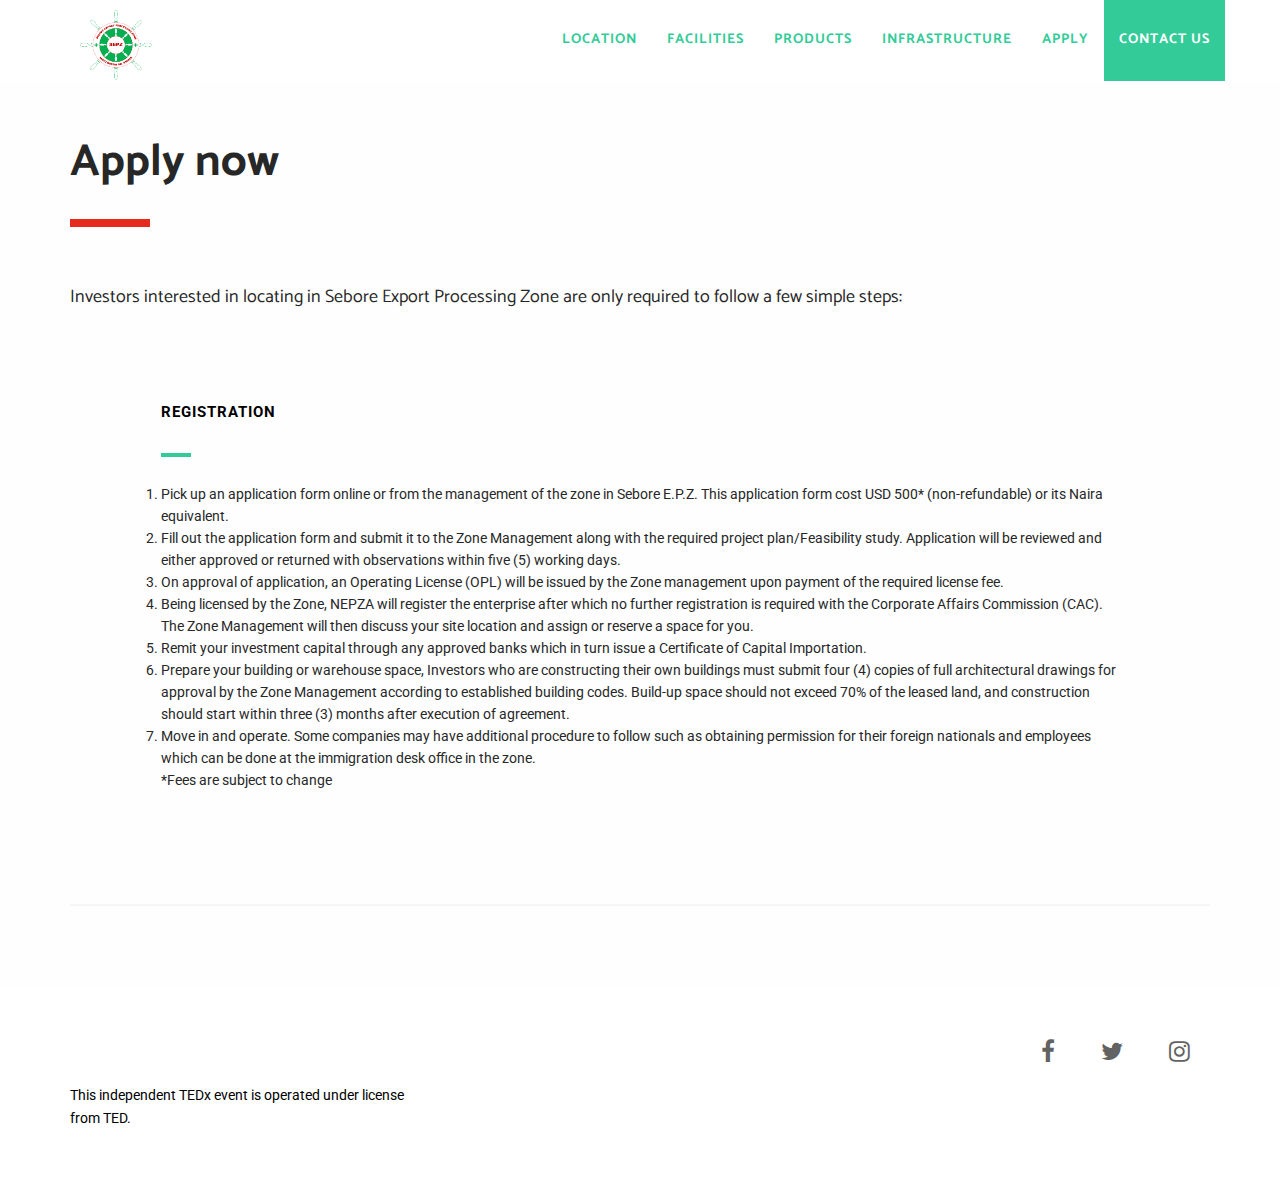
==== apply.html @ bcf49b21 "update" ====
<!--
Sebore website by Abba Barde
-->

<!DOCTYPE html>
<!--[if lt IE 7]>      <html class="no-js lt-ie9 lt-ie8 lt-ie7" lang="en"> <![endif]-->
<!--[if IE 7]>         <html class="no-js lt-ie9 lt-ie8" lang="en"> <![endif]-->
<!--[if IE 8]>         <html class="no-js lt-ie9" lang="en"> <![endif]-->
<!--[if gt IE 8]><!-->
<html class="no-js" lang="en">
<!--<![endif]-->

<head>
  <meta charset="utf-8">
  <meta name="viewport" content="width=device-width, initial-scale=1.0, maximum-scale=1">
  <meta http-equiv="X-UA-Compatible" content="IE=edge">

  <!-- Title, icon, description and keywords -->
  <title>Apply</title>
  <link rel="shortcut icon" href="res/images/Sebore Logo.ico">
  <meta name="description" content="Sebore Farms Export Processing Zone.">
  <meta name="keywords" content="Farm, Sebore, Mayo Belwa, Nigeria, EPZ, Customs, Export">

  <!-- Social media tags -->
  <!-- Open Graph -->
  <meta property="og:title" content="SeboreFarms">
  <meta property="og:description" content="Sebore Farms Export Processing Zone.">
  <meta property="og:image" content="https://sebore-epz.com.com/res/images/logos/light-social.jpg">
  <meta property="og:url" content="https://sebore-epz.com">
  <!-- Twitter -->
  <meta name="twitter:card" content="summary_large_image">
  <meta name="twitter:site" content="@Sebore_farms">
  <!-- Google+ -->
  <meta itemprop="name" content="SeboreFarms">
  <meta itemprop="description" content="Sebore Farms Export Processing Zone.">
  <meta itemprop="image" content="https://sebore-epz.com/res/images/logos/light-social.jpg">

  <!-- Browser themes -->
  <meta name="theme-color" content="#000">

  <!-- Bootstrap -->
  <link rel="stylesheet" href="res/css/bootstrap.min.css">

  <!-- Font Icons -->
  <link rel="stylesheet" href="res/css/font-awesome.min.css">

  <!-- Plugins -->
  <link rel="stylesheet" href="res/css/flickity.min.css">
  <link rel="stylesheet" href="res/css/magnific-popup.css">

  <!-- Main styles -->
  <link rel="stylesheet" href="res/css/main.css">
  <link rel="stylesheet" href="res/css/style.css">
  <link rel="stylesheet" href="res/css/aboutsection.css">

  <!-- Color skin -->
  <link rel="stylesheet" href="res/css/color_red.css">

  <!-- Modernizr JS for IE8 support of HTML5 elements and media queries -->
  <!--[if lt IE 8]>
  <script src="res/js/modernizr.min.js"></script>
  <![endif]-->
</head>

<body id="page-top">
  <!-- Navigation Start -->
  <nav id="navigation" class="navbar navbar-fixed-top bg-white">
    <div class="container">
      <div class="row">
        <div class="navbar-header col-lg-3">
          <button type="button" class="navbar-toggle collapsed" data-toggle="collapse" data-target="#navbar">
            <span class="sr-only">Toggle navigation</span>
            <span class="icon-bar"></span>
            <span class="icon-bar"></span>
            <span class="icon-bar"></span>
          </button>

          <a class="navbar-brand font-family-alt letter-spacing-1 text-extra-large text-uppercase page-scroll" href="#home-bg-slideshow">
            <img class="logo-navbar-dark" src="res/images/Sebore Logo.png" alt="SeboreFarms" href="#home-bg-slideshow"/>
            <img class="logo-navbar-white" src="res/images/Sebore Logo.png" alt="SeboreFarms" href="#home-bg-slideshow"/>
          </a>
        </div>
        <!-- //.navbar-header -->

        <div id="navbar" class="navbar-collapse collapse col-lg-9 pull-right bg-white">
          <ul class="nav navbar-nav font-family-alt letter-spacing-1 text-uppercase font-weight-700">

            <li><a href="#venue" class="page-scroll line-height-unset text-green">Location</a></li>
            <li><a href="facilities.html" class="page-scroll line-height-unset text-green">Facilities</a></li>
            <li><a href="products.html" class="page-scroll line-height-unset text-green">Products</a></li>
            <li><a href="infrastructure.html" class="page-scroll line-height-unset text-green">Infrastructure</a></li>
            <li><a href="apply.html" class="page-scroll text-green">Apply</a></li>
            <li class="bg-green">
              <a href="contact.html" class="line-height-unset width-100">
                Contact Us
              </a>
            </li>
          </ul>
        </div>
        <!-- //.navbar-collapse -->
      </div>
      <!-- //.row -->
    </div>
    <!-- //.container -->
  </nav>
  <!-- //Navigation End -->


  <!-- Section - Registration start -->
  <section id="registration" class="bg-white-2">
    <div class="container">
      <div class="row no-padding-rl">
        <div class="col-md-12">
          <h2 class="font-family-alt font-weight-700 sm-title-large title-extra-large-2 text-gray-dark-2">
            Apply now
          </h2>
          <span class="bg-base-color xs-margin-6 xs-no-margin-rl margin-3 no-margin-rl separator-line-extra-thick-long"></span>
        </div>
        <!-- //.col-md-12 -->
      </div>
      <!-- //.row -->

      <div class="row margin-2 no-margin-rl no-margin-bottom">
        <p class="font-family-alt sm-text-large text-extra-large text-gray-dark-2">
          Investors interested in locating in Sebore Export Processing Zone are only required to follow a few simple steps:

        </p>

        <div class="row">
          <div class="col-sm-12">
            <div class="display-table height-100 no-padding-rl padding-7 width-100">
              <div class="display-table-cell no-padding-tb padding-8 vertical-align-middle">
                <span class="display-block font-weight-700 letter-spacing-1 text-large text-uppercase">
                  Registration
                </span>
                <span class="bg-green display-inline-block margin-3 no-margin-bottom no-margin-rl separator-line-thick"></span>
                <span class="display-block margin-2 no-margin-bottom no-margin-rl text-medium text-gray-dark-2">
                  <ol>
                    <li>Pick up an application form online or from the management of the zone in Sebore E.P.Z. This application form cost USD 500* (non-refundable) or its Naira equivalent.</li>
                    <li>Fill out the application form and submit it to the Zone Management along with the required project plan/Feasibility study. Application will be reviewed and either approved or returned with observations within five (5) working days.</li>
                    <li>On approval of application, an Operating License (OPL) will be issued by the Zone management upon payment of the required license fee.</li>
                    <li>Being licensed by the Zone, NEPZA will register the enterprise after which no further registration is required with the Corporate Affairs Commission (CAC). The Zone Management will then discuss your site location and assign or reserve a space for you.</li>
                    <li>Remit your investment capital through any approved banks which in turn issue a Certificate of Capital Importation.</li>
                    <li>Prepare your building or warehouse space, Investors who are constructing their own buildings must submit four (4) copies of full architectural drawings for approval by the Zone Management according to established building codes. Build-up space should not exceed 70% of the leased land, and construction should start within three (3) months after execution of agreement.</li>
                    <li>Move in and operate. Some companies may have additional procedure to follow such as obtaining permission for their foreign nationals and employees which can be done at the immigration desk office in the zone.</li>
                    *Fees are subject to change
                  </ol>
                </span>
                <br>


              </div>
              <!-- //.display-table-cell -->
            </div>
            <!-- //.display-table -->
          </div>


          <!-- //Features Box Style v3 End -->
        </div>
      </div>

      <span class="bg-gray-light-2 separator-line-full"></span>


    </div>
    <!-- //.container -->
  </section>
  <!-- //Section - Registration end -->







  <!-- Footer Start -->
  <footer class="footer bg-white">
    <div class="container">
      <div class="row">
        <div class="col-sm-4">
          <div class="footer-logo xs-text-center">
            <img src="../res/images/logos/murtala.png" alt="">
          </div>
          <!-- //.footer-logo -->
          <p class="disclaimer xs-text-center">
            This independent TEDx event is operated under license from TED.
          </p>
          <!-- //.disclaimer -->
        </div>
        <!-- //.col-sm-4 -->

        <div class="col-sm-8">
          <div class="footer-social text-right">
            <ul class="list-inline list-unstyled no-margin xs-text-center xs-title-small title-medium">
              <li><a href="https://facebook.com/TedxMurtalaSquare"><i class="fa fa-facebook"></i></a></li>
              <li><a href="https://twitter.com/TedxMsquare"><i class="fa fa-twitter"></i></a></li>
              <li><a href="https://instagram.com/tedxmurtalasquare"><i class="fa fa-instagram"></i></a></li>
            </ul>
          </div>
          <!-- //.footer-social -->
        </div>
        <!-- //.col-sm-8 -->
      </div>
      <!-- //.row -->
    </div>
    <!-- //.container -->
  </footer>
  <!-- //Footer End -->


  <!-- Scroll to top -->
  <a href="#page-top" class="page-scroll scroll-to-top"><i class="fa fa-angle-up"></i></a>


  <!-- jQuery -->
  <script src="../res/js/jquery.min.js"></script>

  <!-- Bootstrap -->
  <script src="../res/js/bootstrap.min.js"></script>

  <!-- Plugins -->
  <script src="../res/js/pace.min.js"></script>
  <script src="../res/js/debouncer.min.js"></script>
  <script src="../res/js/jquery.easing.min.js"></script>
  <script src="../res/js/jquery.inview.min.js"></script>
  <script src="../res/js/jquery.matchHeight.js"></script>
  <script src="../res/js/isotope.pkgd.min.js"></script>
  <script src="../res/js/imagesloaded.pkgd.min.js"></script>
  <script src="../res/js/flickity.pkgd.min.js"></script>
  <script src="../res/js/jquery.magnific-popup.min.js"></script>
  <script src="../res/js/jquery.validate.min.js"></script>

  <!-- BG Parallax JS -->
  <script src="../res/js/TweenMax.min.js"></script>
  <script src="../res/js/ScrollMagic.min.js"></script>
  <script src="../res/js/animation.gsap.min.js"></script>

  <!-- Theme -->
  <script src="../res/js/main.js"></script>

  <!-- Countdown -->
  <script src="../res/js/jquery.countdown.min.js"></script>
  <script src="../res/js/countdown.js"></script>

</body>

</html>
---- res/css/main.css ----
@import url(https://fonts.googleapis.com/css?family=Roboto:300,400,700);
@import url(https://fonts.googleapis.com/css?family=Catamaran:400,700,900);

body,
html,
ul {
  margin: 0;
  padding: 0
}
ol {
  padding-left: 0
}

.features-box p,
img {
  -webkit-backface-visibility: hidden
}

body,
html {
  height: 100%
}

body {
  color: #000;
  font-family: Roboto, sans-serif;
  font-size: 14px;
  -webkit-font-smoothing: antialiased;
  line-height: 23px;
  overflow-x: hidden
}

p {
  font-size: 16px
}

a,
a:active {
  color: #626262;
  text-decoration: none
}

a:focus,
a:hover {
  color: #272727;
  text-decoration: none
}

a:focus {
  outline: 0!important
}

img {
  height: auto;
  max-width: 100%;
  padding:10px;
}

video {
  background-size: cover;
  display: table-cell;
  vertical-align: middle;
  width: 100%
}

dl,
ol,
ul {
  list-style-position: outside
}

ul {
  list-style: none
}

iframe {
  border: 0
}

input,
select,
textarea {
  letter-spacing: 1px;
  margin: 0 0 20px;
  max-width: 100%;
  padding: 8px 15px;
  resize: none;
  width: 100%;
  border: 2px solid rgba(0, 0, 0, .13)!important;
  font-size: 13px
}

input[type=button],
input[type=text],
input[type=email],
input[type=search],
input[type=password],
input[type=submit],
select,
textarea {
  -webkit-appearance: none;
  -moz-appearance: none;
  appearance: none;
  border-radius: 0;
  -webkit-transition: border .2s ease-in-out;
  -moz-transition: border .2s ease-in-out;
  -o-transition: border .2s ease-in-out;
  transition: border .2s ease-in-out;
  padding: 12px 24px
}

input:focus,
textarea:focus {
  border: 1px solid #989898;
  outline: 0
}

input[type=submit] {
  width: auto
}

select {
  color: #272727;
  outline: 0
}

select::-ms-expand {
  display: none
}

.select-wrapper {
  background: url(../images/icons/select-arrow.png) 97% 50% no-repeat #fff;
  box-shadow: none;
  margin-bottom: 20px;
  overflow: hidden;
  width: 100%
}

.select-wrapper select {
  background-color: transparent;
  background-image: none;
  cursor: pointer;
  margin-bottom: 0
}

form .error {
  border-color: #c00!important
}

form label.error {
  display: none!important
}

::selection {
  background: #dfdfdf;
  color: #000
}

::-moz-selection {
  background: #dfdfdf;
  color: #000
}

::-webkit-input-placeholder {
  color: #666!important;
  font-size: 13px;
  text-overflow: ellipsis
}

:-moz-placeholder {
  color: #666!important;
  font-size: 13px;
  opacity: 1;
  text-overflow: ellipsis
}

:-ms-input-placeholder {
  color: #666!important;
  font-size: 13px;
  opacity: 1;
  text-overflow: ellipsis
}

::-webkit-scrollbar {
  width: 12px
}

::-webkit-scrollbar-track {
  -webkit-box-shadow: inset 0 0 6px rgba(0, 0, 0, .3);
  -moz-box-shadow: inset 0 0 6px rgba(0, 0, 0, .3);
  box-shadow: inset 0 0 6px rgba(0, 0, 0, .3)
}

::-webkit-scrollbar-thumb {
  background: rgba(210, 210, 210, .8);
  -webkit-box-shadow: inset 0 0 6px rgba(0, 0, 0, .5);
  -moz-box-shadow: inset 0 0 6px rgba(0, 0, 0, .5);
  box-shadow: inset 0 0 6px rgba(0, 0, 0, .5)
}

::-webkit-scrollbar-thumb:window-inactive {
  background: rgba(210, 210, 210, .4)
}

h1,
h2,
h3,
h4,
h5,
h6 {
  margin: 0;
  padding: 0
}

.text-extra-small {
  font-size: 10px!important;
  line-height: 15px!important
}

.text-small {
  font-size: 11px!important;
  line-height: 20px!important
}

.text-medium {
  font-size: 14px!important;
  line-height: 22px!important
}

.text-large {
  font-size: 15px!important;
  line-height: 24px!important
}

.text-extra-large {
  font-size: 18px!important;
  line-height: 26px!important
}

.title-small {
  font-size: 20px!important;
  line-height: 30px!important
}

.title-medium {
  font-size: 24px!important;
  line-height: 32px!important
}

.title-large {
  font-size: 28px!important;
  line-height: 34px!important
}

.title-extra-large {
  font-size: 35px!important;
  line-height: 38px!important
}

.title-extra-large-2 {
  font-size: 45px!important;
  line-height: 45px!important
}

.title-extra-large-3 {
  font-size: 50px!important;
  line-height: 50px!important
}

.title-extra-large-4 {
  font-size: 70px!important;
  line-height: 70px!important
}

.title-extra-large-5 {
  font-size: 80px!important;
  line-height: 80px!important
}

.title-big {
  font-size: 100px!important;
  line-height: 100px!important
}

.title-big-2 {
  font-size: 125px!important;
  line-height: 125px!important
}

.title-big-3 {
  font-size: 150px!important;
  line-height: 150px!important
}

.font-family-base {
  font-family: Roboto, sans-serif!important
}

.btn,
.font-family-alt {
  font-family: Catamaran, sans-serif!important
}

.font-weight-100 {
  font-weight: 100!important
}

.font-weight-300 {
  font-weight: 300!important
}

.font-weight-400 {
  font-weight: 400!important
}

.font-weight-600 {
  font-weight: 600!important
}

.font-weight-700 {
  font-weight: 700!important
}

.font-weight-900 {
  font-weight: 900!important
}

.letter-spacing-1 {
  letter-spacing: 1px!important
}

.letter-spacing-2 {
  letter-spacing: 2px!important
}

.letter-spacing-3 {
  letter-spacing: 3px!important
}

.letter-spacing-4 {
  letter-spacing: 4px!important
}

.letter-spacing-5 {
  letter-spacing: 5px!important
}

.letter-spacing-6 {
  letter-spacing: 6px!important
}

.letter-spacing-7 {
  letter-spacing: 7px!important
}

.letter-spacing-8 {
  letter-spacing: 8px!important
}

.letter-spacing-9 {
  letter-spacing: 9px!important
}

.letter-spacing-10 {
  letter-spacing: 10px!important
}

.no-letter-spacing {
  letter-spacing: 0!important
}

.line-height-none {
  line-height: 0!important
}

.line-height-unset {
  line-height: unset!important
}

.text-decoration-line-through {
  text-decoration: line-through!important
}

.text-decoration-underline {
  text-decoration: underline!important
}

.text-transform-none {
  text-transform: none!important
}

.text-transform-unset {
  text-transform: unset!important
}

.word-wrap {
  word-wrap: break-word
}

.bg-cover,
.bg-fix,
.bg-parallax {
  background-repeat: no-repeat!important;
  overflow: hidden;
  background-position: center center!important;
  position: relative;
  background-size: cover!important
}

.bg-fix {
  -webkit-animation-duration: 0s;
  -webkit-animation-fill-mode: none;
  background-attachment: fixed!important
}

.bg-parallax {
  height: 150%;
  top: -75%
}

.bg-position-top {
  background-position: right top!important
}

.bg-position-right {
  background-position: right center!important
}

.bg-position-left {
  background-position: left center!important
}

.bg-hover-transparent:hover {
  background-color: transparent!important
}

.bg-overlay-black-1,
.bg-overlay-black-2,
.bg-overlay-black-3,
.bg-overlay-black-4,
.bg-overlay-black-5,
.bg-overlay-black-6,
.bg-overlay-black-7,
.bg-overlay-black-8,
.bg-overlay-black-9,
.bg-overlay-gray-1,
.bg-overlay-gray-2,
.bg-overlay-gray-3,
.bg-overlay-gray-4,
.bg-overlay-gray-5,
.bg-overlay-gray-6,
.bg-overlay-gray-7,
.bg-overlay-gray-8,
.bg-overlay-gray-9 {
  position: relative
}

.bg-overlay-black-1:before,
.bg-overlay-black-2:before,
.bg-overlay-black-3:before,
.bg-overlay-black-4:before,
.bg-overlay-black-5:before,
.bg-overlay-black-6:before,
.bg-overlay-black-7:before,
.bg-overlay-black-8:before,
.bg-overlay-black-9:before,
.bg-overlay-gray-1:before,
.bg-overlay-gray-2:before,
.bg-overlay-gray-3:before,
.bg-overlay-gray-4:before,
.bg-overlay-gray-5:before,
.bg-overlay-gray-6:before,
.bg-overlay-gray-7:before,
.bg-overlay-gray-8:before,
.bg-overlay-gray-9:before {
  content: '';
  display: block;
  height: 100%;
  left: 0;
  position: absolute;
  top: 0;
  width: 100%
}

.bg-overlay-black-1:before {
  background: rgba(0, 0, 0, .1)!important
}

.bg-overlay-black-2:before {
  background: rgba(0, 0, 0, .2)!important
}

.bg-overlay-black-3:before {
  background: rgba(0, 0, 0, .3)!important
}

.bg-overlay-black-4:before {
  background: rgba(0, 0, 0, .4)!important
}

.bg-overlay-black-5:before {
  background: rgba(0, 0, 0, .5)!important
}

.bg-overlay-black-6:before {
  background: rgba(0, 0, 0, .6)!important
}

.bg-overlay-black-7:before {
  background: rgba(0, 0, 0, .7)!important
}

.bg-overlay-black-8:before {
  background: rgba(0, 0, 0, .8)!important
}

.bg-overlay-black-9:before {
  background: rgba(0, 0, 0, .9)!important
}

.bg-overlay-gray-1:before {
  background: rgba(37, 37, 37, .1)!important
}

.bg-overlay-gray-2:before {
  background: rgba(37, 37, 37, .2)!important
}

.bg-overlay-gray-3:before {
  background: rgba(37, 37, 37, .3)!important
}

.bg-overlay-gray-4:before {
  background: rgba(37, 37, 37, .4)!important
}

.bg-overlay-gray-5:before {
  background: rgba(37, 37, 37, .5)!important
}

.bg-overlay-gray-6:before {
  background: rgba(37, 37, 37, .6)!important
}

.bg-overlay-gray-7:before {
  background: rgba(37, 37, 37, .7)!important
}

.bg-overlay-gray-8:before {
  background: rgba(37, 37, 37, .8)!important
}

.bg-overlay-gray-9:before {
  background: rgba(37, 37, 37, .9)!important
}

.border {
  border: 1px solid rgba(0, 0, 0, .1)!important
}

.border-top {
  border-top: 1px solid rgba(0, 0, 0, .1)
}

.border-right {
  border-right: 1px solid rgba(0, 0, 0, .1)
}

.border-bottom {
  border-bottom: 1px solid rgba(0, 0, 0, .1)
}

.border-left {
  border-left: 1px solid rgba(0, 0, 0, .1)
}

.border-thick {
  border-width: 2px!important
}

.border-medium-thick {
  border-width: 3px!important
}

.border-extra-thick {
  border-width: 4px!important
}

.no-border-tb,
.no-border-top {
  border-top: none!important
}

.no-border-bottom,
.no-border-tb {
  border-bottom: none!important
}

.no-border-right,
.no-border-rl {
  border-right: none!important
}

.no-border-left,
.no-border-rl {
  border-left: none!important
}

.border-circle {
  border-radius: 50%!important
}

.border-round {
  border-radius: 3px!important
}

.no-border {
  border: none!important
}

.no-border-radius {
  border-radius: 0!important
}

.button {
  margin-top: 0;
  margin-bottom: 0
}

.btn {
  border: 2px solid transparent;
  border-radius: 0;
  display: inline-block;
  font-size: 12px;
  font-weight: 600;
  letter-spacing: 1px;
  margin-right: 15px;
  padding: 8px 20px 9px;
  text-transform: uppercase;
  width: auto;
  -webkit-transition: all .2s ease-in-out;
  -moz-transition: all .2s ease-in-out;
  -o-transition: all .2s ease-in-out;
  transition: all .2s ease-in-out
}

.btn:hover {
  background-color: transparent
}

.btn:focus {
  border-width: 2px!important
}

.btn i {
  margin-right: 5px
}

.btn-round {
  border-radius: 4px!important
}

.btn.btn-extra-small {
  font-size: 9px;
  padding: 4px 12px 3px
}

.btn.btn-small {
  font-size: 11px;
  padding: 5px 14px
}

.btn.btn-medium {
  font-size: 14px;
  padding: 10px 22px
}

.btn.btn-large {
  font-size: 16px;
  padding: 16px 30px
}

.btn.btn-extra-large {
  font-size: 18px;
  padding: 18px 35px
}

.btn.btn-hover-transparent:hover {
  background-color: transparent!important
}

.btn.btn-border-thin,
.btn.btn-border-thin:focus {
  border-width: 1px!important
}

.btn.btn-border-thick,
.btn.btn-border-thick:focus {
  border-width: 4px!important
}

.display-block {
  display: block!important
}

.display-inherit {
  display: inherit!important
}

.display-inline {
  display: inline!important
}

.display-inline-block {
  display: inline-block!important
}

.display-none {
  display: none!important
}

.display-table {
  display: table!important
}

.display-table-cell {
  display: table-cell!important
}

.ease {
  -webkit-transition: all .2s ease-in-out;
  -moz-transition: all .2s ease-in-out;
  -o-transition: all .2s ease-in-out;
  transition: all .2s ease-in-out
}

.title-sideline-base-color,
.title-sideline-black,
.title-sideline-blue,
.title-sideline-gray,
.title-sideline-gray-dark,
.title-sideline-gray-dark-2,
.title-sideline-gray-light,
.title-sideline-gray-light-2,
.title-sideline-green,
.title-sideline-green-2,
.title-sideline-orange,
.title-sideline-orange-2,
.title-sideline-pink,
.title-sideline-purple,
.title-sideline-red,
.title-sideline-white,
.title-sideline-white-2,
.title-sideline-white-3,
.title-strikethrough-base-color,
.title-strikethrough-black,
.title-strikethrough-blue,
.title-strikethrough-gray,
.title-strikethrough-gray-dark,
.title-strikethrough-gray-dark-2,
.title-strikethrough-gray-light,
.title-strikethrough-gray-light-2,
.title-strikethrough-green,
.title-strikethrough-green-2,
.title-strikethrough-orange,
.title-strikethrough-orange-2,
.title-strikethrough-pink,
.title-strikethrough-purple,
.title-strikethrough-red,
.title-strikethrough-white,
.title-strikethrough-white-2,
.title-strikethrough-white-3,
.title-underline-base-color,
.title-underline-black,
.title-underline-blue,
.title-underline-gray,
.title-underline-gray-dark,
.title-underline-gray-dark-2,
.title-underline-gray-light,
.title-underline-gray-light-2,
.title-underline-green,
.title-underline-green-2,
.title-underline-orange,
.title-underline-orange-2,
.title-underline-pink,
.title-underline-purple,
.title-underline-red,
.title-underline-thick-base-color,
.title-underline-thick-black,
.title-underline-thick-blue,
.title-underline-thick-gray,
.title-underline-thick-gray-dark,
.title-underline-thick-gray-dark-2,
.title-underline-thick-gray-light,
.title-underline-thick-gray-light-2,
.title-underline-thick-green,
.title-underline-thick-green-2,
.title-underline-thick-orange,
.title-underline-thick-orange-2,
.title-underline-thick-pink,
.title-underline-thick-purple,
.title-underline-thick-red,
.title-underline-thick-white,
.title-underline-thick-white-2,
.title-underline-thick-white-3,
.title-underline-white,
.title-underline-white-2,
.title-underline-white-3 {
  display: inline-block
}

.title-sideline-base-color,
.title-sideline-black,
.title-sideline-blue,
.title-sideline-gray,
.title-sideline-gray-dark,
.title-sideline-gray-dark-2,
.title-sideline-gray-light,
.title-sideline-gray-light-2,
.title-sideline-green,
.title-sideline-green-2,
.title-sideline-orange,
.title-sideline-orange-2,
.title-sideline-pink,
.title-sideline-purple,
.title-sideline-red,
.title-sideline-white,
.title-sideline-white-2,
.title-sideline-white-3,
.title-strikethrough-base-color,
.title-strikethrough-black,
.title-strikethrough-blue,
.title-strikethrough-gray,
.title-strikethrough-gray-dark,
.title-strikethrough-gray-dark-2,
.title-strikethrough-gray-light,
.title-strikethrough-gray-light-2,
.title-strikethrough-green,
.title-strikethrough-green-2,
.title-strikethrough-orange,
.title-strikethrough-orange-2,
.title-strikethrough-pink,
.title-strikethrough-purple,
.title-strikethrough-red,
.title-strikethrough-white,
.title-strikethrough-white-2,
.title-strikethrough-white-3 {
  position: relative
}

.title-underline-base-color,
.title-underline-black,
.title-underline-blue,
.title-underline-gray,
.title-underline-gray-dark,
.title-underline-gray-dark-2,
.title-underline-gray-light,
.title-underline-gray-light-2,
.title-underline-green,
.title-underline-green-2,
.title-underline-orange,
.title-underline-orange-2,
.title-underline-pink,
.title-underline-purple,
.title-underline-red,
.title-underline-white,
.title-underline-white-2,
.title-underline-white-3 {
  border-bottom: 2px solid transparent;
  padding-bottom: 3px
}

.title-underline-thick-base-color,
.title-underline-thick-black,
.title-underline-thick-blue,
.title-underline-thick-gray,
.title-underline-thick-gray-dark,
.title-underline-thick-gray-dark-2,
.title-underline-thick-gray-light,
.title-underline-thick-gray-light-2,
.title-underline-thick-green,
.title-underline-thick-green-2,
.title-underline-thick-orange,
.title-underline-thick-orange-2,
.title-underline-thick-pink,
.title-underline-thick-purple,
.title-underline-thick-red,
.title-underline-thick-white,
.title-underline-thick-white-2,
.title-underline-thick-white-3 {
  border-bottom: 5px solid transparent;
  padding-bottom: 4px
}

.title-sideline-base-color,
.title-sideline-black,
.title-sideline-blue,
.title-sideline-gray,
.title-sideline-gray-dark,
.title-sideline-gray-dark-2,
.title-sideline-gray-light,
.title-sideline-gray-light-2,
.title-sideline-green,
.title-sideline-green-2,
.title-sideline-orange,
.title-sideline-orange-2,
.title-sideline-pink,
.title-sideline-purple,
.title-sideline-red,
.title-sideline-white,
.title-sideline-white-2,
.title-sideline-white-3 {
  padding: 0
}

.title-sideline-base-color:before,
.title-sideline-black:before,
.title-sideline-blue:before,
.title-sideline-gray-dark-2:before,
.title-sideline-gray-dark:before,
.title-sideline-gray-light-2:before,
.title-sideline-gray-light:before,
.title-sideline-gray:before,
.title-sideline-green-2:before,
.title-sideline-green:before,
.title-sideline-orange-2:before,
.title-sideline-orange:before,
.title-sideline-pink:before,
.title-sideline-purple:before,
.title-sideline-red:before,
.title-sideline-white-2:before,
.title-sideline-white-3:before,
.title-sideline-white:before {
  content: '';
  margin-top: -2px;
  position: absolute;
  left: -20px;
  top: 50%;
  width: 12px;
  height: 4px
}

.title-strikethrough-base-color:before,
.title-strikethrough-black:before,
.title-strikethrough-blue:before,
.title-strikethrough-gray-dark-2:before,
.title-strikethrough-gray-dark:before,
.title-strikethrough-gray-light-2:before,
.title-strikethrough-gray-light:before,
.title-strikethrough-gray:before,
.title-strikethrough-green-2:before,
.title-strikethrough-green:before,
.title-strikethrough-orange-2:before,
.title-strikethrough-orange:before,
.title-strikethrough-pink:before,
.title-strikethrough-purple:before,
.title-strikethrough-red:before,
.title-strikethrough-white-2:before,
.title-strikethrough-white-3:before,
.title-strikethrough-white:before {
  content: '';
  display: block;
  margin-top: -1px;
  position: absolute;
  top: 50%;
  left: 0;
  width: 100%;
  height: 2px
}

.height-50 {
  height: 50%!important
}

.height-100 {
  height: 100%!important
}

.height-auto {
  height: auto!important
}

.min-height-100 {
  min-height: 100%
}

.img-box-shadow {
  box-shadow: 0 0 25px 0 rgba(0, 0, 0, .04)
}

.img-box-shadow-shallow {
  box-shadow: 0 0 20px 0 rgba(0, 0, 0, .06)
}

.img-box-shadow-wide {
  box-shadow: 0 23px 40px rgba(0, 0, 0, .2)
}

.margin-1 {
  margin: 1%!important
}

.margin-1-5 {
  margin: 1.5%!important
}

.margin-2 {
  margin: 2%!important
}

.margin-2-5 {
  margin: 2.5%!important
}

.margin-3 {
  margin: 3%!important
}

.margin-3-5 {
  margin: 3.5%!important
}

.margin-4 {
  margin: 4%!important
}

.margin-4-5 {
  margin: 4.5%!important
}

.margin-5 {
  margin: 5%!important
}

.margin-5-5 {
  margin: 5.5%!important
}

.margin-6 {
  margin: 6%!important
}

.margin-6-5 {
  margin: 6.5%!important
}

.margin-7 {
  margin: 7%!important
}

.margin-7-5 {
  margin: 7.5%!important
}

.margin-8 {
  margin: 8%!important
}

.margin-8-5 {
  margin: 8.5%!important
}

.margin-9 {
  margin: 9%!important
}

.margin-9-5 {
  margin: 9.5%!important
}

.margin-10 {
  margin: 10%!important
}

.margin-10-5 {
  margin: 10.5%!important
}

.margin-11 {
  margin: 11%!important
}

.margin-11-5 {
  margin: 11.5%!important
}

.margin-12 {
  margin: 12%!important
}

.margin-12-5 {
  margin: 12.5%!important
}

.margin-13 {
  margin: 13%!important
}

.margin-13-5 {
  margin: 13.5%!important
}

.margin-14 {
  margin: 14%!important
}

.margin-14-5 {
  margin: 14.5%!important
}

.margin-15 {
  margin: 15%!important
}

.margin-15-5 {
  margin: 15.5%!important
}

.margin-16 {
  margin: 16%!important
}

.margin-16-5 {
  margin: 16.5%!important
}

.margin-17 {
  margin: 17%!important
}

.margin-17-5 {
  margin: 17.5%!important
}

.margin-18 {
  margin: 18%!important
}

.margin-18-5 {
  margin: 18.5%!important
}

.margin-19 {
  margin: 19%!important
}

.margin-19-5 {
  margin: 19.5%!important
}

.margin-20 {
  margin: 20%!important
}

.margin-20-5 {
  margin: 20.5%!important
}

.no-margin-tb,
.no-margin-top {
  margin-top: 0!important
}

.no-margin-bottom,
.no-margin-tb {
  margin-bottom: 0!important
}

.margin-rl-auto {
  margin-right: auto!important;
  margin-left: auto!important
}

.margin-top-16p {
  margin-top: 16px;
}

.no-margin-right,
.no-margin-rl {
  margin-right: 0!important
}

.no-margin-left,
.no-margin-rl {
  margin-left: 0!important
}

.no-margin {
  margin: 0!important
}

.opacity-0 {
  opacity: 0!important
}

.opacity-1 {
  opacity: .1!important
}

.opacity-2 {
  opacity: .2!important
}

.opacity-3 {
  opacity: .3!important
}

.opacity-4 {
  opacity: .4!important
}

.opacity-5 {
  opacity: .5!important
}

.opacity-6 {
  opacity: .6!important
}

.opacity-7 {
  opacity: .7!important
}

.opacity-8 {
  opacity: .8!important
}

.opacity-9 {
  opacity: .9!important
}

.no-opacity {
  opacity: 1!important
}

.overflow-auto {
  overflow: auto!important
}

.overflow-hidden {
  overflow: hidden!important
}

.overflow-visible {
  overflow: visible!important
}

.padding-1 {
  padding: 1%!important
}

.padding-1-5 {
  padding: 1.5%!important
}

.padding-2 {
  padding: 2%!important
}

.padding-2-5 {
  padding: 2.5%!important
}

.padding-3 {
  padding: 3%!important
}

.padding-3-5 {
  padding: 3.5%!important
}

.padding-4 {
  padding: 4%!important
}

.padding-4-5 {
  padding: 4.5%!important
}

.padding-5 {
  padding: 5%!important
}

.padding-5-5 {
  padding: 5.5%!important
}

.padding-6 {
  padding: 6%!important
}

.padding-6-5 {
  padding: 6.5%!important
}

.padding-7 {
  padding: 7%!important
}

.padding-7-5 {
  padding: 7.5%!important
}

.padding-8 {
  padding: 8%!important
}

.padding-8-5 {
  padding: 8.5%!important
}

.padding-9 {
  padding: 9%!important
}

.padding-9-5 {
  padding: 9.5%!important
}

.padding-10 {
  padding: 10%!important
}

.padding-10-5 {
  padding: 10.5%!important
}

.padding-11 {
  padding: 11%!important
}

.padding-11-5 {
  padding: 11.5%!important
}

.padding-12 {
  padding: 12%!important
}

.padding-12-5 {
  padding: 12.5%!important
}

.padding-13 {
  padding: 13%!important
}

.padding-13-5 {
  padding: 13.5%!important
}

.padding-14 {
  padding: 14%!important
}

.padding-14-5 {
  padding: 14.5%!important
}

.padding-15 {
  padding: 15%!important
}

.padding-15-5 {
  padding: 15.5%!important
}

.padding-16 {
  padding: 16%!important
}

.padding-16-5 {
  padding: 16.5%!important
}

.padding-17 {
  padding: 17%!important
}

.padding-17-5 {
  padding: 17.5%!important
}

.padding-18 {
  padding: 18%!important
}

.padding-18-5 {
  padding: 18.5%!important
}

.padding-19 {
  padding: 19%!important
}

.padding-19-5 {
  padding: 19.5%!important
}

.padding-20 {
  padding: 20%!important
}

.padding-20-5 {
  padding: 20.5%!important
}

.padding-tb-9px {
  padding-top: 9px;
  padding-bottom: 9px
}

.no-padding-tb,
.no-padding-top {
  padding-top: 0!important
}

.no-padding-bottom,
.no-padding-tb {
  padding-bottom: 0!important
}

.padding-rl-13px {
  padding-right: 13px;
  padding-left: 13px
}

.no-padding-right,
.no-padding-rl {
  padding-right: 0!important
}

.no-padding-left,
.no-padding-rl {
  padding-left: 0!important
}

.no-padding {
  padding: 0!important
}

.position-absolute {
  position: absolute!important
}

.position-fixed {
  position: fixed!important
}

.position-relative {
  position: relative!important
}

.position-top {
  top: 0!important
}

.position-right {
  right: 0!important
}

.position-bottom {
  bottom: 0!important
}

.position-left {
  left: 0!important
}

.position-top-50 {
  top: 50%!important
}

.position-left-50 {
  left: 50%!important
}

.separator-line,
.separator-line-extra-thick,
.separator-line-extra-thick-full,
.separator-line-extra-thick-long,
.separator-line-full,
.separator-line-long,
.separator-line-medium-thick,
.separator-line-medium-thick-full,
.separator-line-medium-thick-long,
.separator-line-thick,
.separator-line-thick-full,
.separator-line-thick-long,
.separator-line-thin,
.separator-line-thin-full,
.separator-line-thin-long {
  display: block
}

.separator-line-thin,
.separator-line-thin-full,
.separator-line-thin-long {
  height: 1px
}

.separator-line,
.separator-line-full,
.separator-line-long {
  height: 2px
}

.separator-line-thick,
.separator-line-thick-full,
.separator-line-thick-long {
  height: 4px
}

.separator-line-medium-thick,
.separator-line-medium-thick-full,
.separator-line-medium-thick-long {
  height: 6px
}

.separator-line-extra-thick,
.separator-line-extra-thick-full,
.separator-line-extra-thick-long {
  height: 8px
}

.separator-line,
.separator-line-extra-thick,
.separator-line-medium-thick,
.separator-line-thick,
.separator-line-thin {
  width: 30px
}

.separator-line-extra-thick-long,
.separator-line-long,
.separator-line-medium-thick-long,
.separator-line-thick-long,
.separator-line-thin-long {
  width: 80px
}

.separator-line-extra-thick-full,
.separator-line-full,
.separator-line-medium-thick-full,
.separator-line-thick-full,
.separator-line-thin-full {
  width: 100%
}

.vertical-align-top {
  vertical-align: top!important
}

.vertical-align-middle {
  vertical-align: middle!important
}

.vertical-align-bottom {
  vertical-align: bottom!important
}

.width-20 {
  width: 20%!important
}

.width-25 {
  width: 25%!important
}

.width-50 {
  width: 50%!important
}

.width-100 {
  width: 100%!important
}

.width-auto {
  width: auto!important
}

.min-width-100 {
  min-width: 100%
}

.features-box:hover .show-on-hover:not(.disabled) {
  opacity: .8
}

.features-box .box-shadow-yes {
  -webkit-box-shadow: 5px 5px 30px 0 rgba(0, 0, 0, .03);
  -moz-box-shadow: 5px 5px 30px 0 rgba(0, 0, 0, .03);
  box-shadow: 5px 5px 30px 0 rgba(0, 0, 0, .03)
}

.features-box .show-on-hover {
  opacity: 0
}

.features-box .show-on-hover.active {
  opacity: .8
}

.carousel.carousel-fullscreen,
.carousel.carousel-fullscreen .flickity-viewport {
  height: 100%!important;
  width: 100%!important
}

.gallery-grid figcaption,
.gallery-grid figcaption .display-table,
.gallery-grid img {
  -webkit-transition: all .3s ease;
  -moz-transition: all .3s ease;
  -o-transition: all .3s ease;
  transition: all .3s ease
}

.gallery-wrapper {
  clear: both;
  width: 100%
}

.gallery-grid .item {
  float: left
}

.gallery-grid figure {
  overflow: hidden;
  position: relative;
  width: 100%;
  height: 100%
}

.gallery-grid figcaption {
  background-color: rgba(0, 0, 0, .6);
  height: 100%;
  opacity: 0;
  position: absolute;
  top: 0;
  left: 0;
  width: 100%
}

.gallery-grid figure:hover figcaption,
.mfp-bg {
  opacity: 1
}

.gallery-grid figcaption a {
  display: block;
  height: 100%;
  position: absolute;
  top: 0;
  left: 0;
  width: 100%
}

.gallery-grid figcaption .display-table {
  bottom: 0;
  margin-bottom: -100%;
  position: absolute;
  text-align: center;
  left: 0;
  width: 100%;
  height: 50%
}

.gallery-grid figcaption .display-table-cell {
  padding: 0 50px;
  vertical-align: middle
}

.gallery-grid img {
  display: block;
  position: relative;
  top: 0;
  width: 100%
}

.gallery-grid.grid-col-2 .item {
  width: 50%
}

.gallery-grid.grid-col-3 .item {
  width: 33.33%
}

.gallery-grid.grid-col-4 .item {
  width: 25%
}

.gallery-grid.gutter-small {
  margin-left: -11px
}

.gallery-grid.gutter-small .item {
  padding: 0 0 11px 11px
}

.gallery-grid.gutter-medium {
  margin-left: -22px
}

.gallery-grid.gutter-medium .item {
  padding: 0 0 22px 22px
}

.gallery-grid.gutter-wide {
  margin-left: -40px
}

.gallery-grid.gutter-wide .item {
  padding: 0 0 40px 40px
}

.gallery-grid figure a {
  cursor: url(../images/icons/zoom-in-white.png), pointer
}

.gallery-grid figure:hover img {
  transform: scale(1.2, 1.2);
  -webkit-transform: scale(1.2, 1.2);
  -ms-transform: scale(1.2, 1.2)
}

.gallery-grid figure:hover figcaption .display-table {
  margin-bottom: 0
}

.mfp-bg {
  background: #fefefe
}

.mfp-figure:after {
  -webkit-box-shadow: 0 50px 80px 0 rgba(0, 0, 0, .2);
  -moz-box-shadow: 0 50px 80px 0 rgba(0, 0, 0, .2);
  box-shadow: 0 50px 80px 0 rgba(0, 0, 0, .2)
}

.mfp-counter,
.mfp-title {
  font-family: Catamaran, sans-serif;
  font-size: 11px;
  font-weight: 700;
  text-transform: uppercase;
  letter-spacing: 1px
}

.mfp-counter-curr,
.mfp-title {
  color: #000
}

.mfp-counter {
  color: #626262
}

.mfp-iframe-holder .mfp-close,
.mfp-image-holder .mfp-close,
.navbar.navbar-white.shrink .navbar-brand,
.navbar.navbar-white.shrink .navbar-nav>li>a {
  color: #000
}

.mfp-zoom-out-cur,
.mfp-zoom-out-cur .mfp-image-holder .mfp-close {
  cursor: url(../images/icons/zoom-out-dark.png), -moz-zoom-out;
  cursor: url(../images/icons/zoom-out-dark.png), -webkit-zoom-out;
  cursor: url(../images/icons/zoom-out-dark.png), zoom-out
}

.mfp-arrow {
  height: 60px!important;
  margin-top: -30px!important;
  width: 60px!important
}

.mfp-arrow:after,
.mfp-arrow:before {
  display: none!important
}

.mfp-arrow-left,
.mfp-arrow-right {
  background-position: center center!important;
  background-repeat: no-repeat!important
}

.mfp-arrow-right {
  background-image: url(../images/icons/arrow-right-dark.png)!important;
  right: 25px!important
}

.mfp-arrow-left {
  background-image: url(../images/icons/arrow-left-dark.png)!important;
  left: 25px!important
}

.mfp-fade.mfp-bg,
.mfp-fade.mfp-wrap .mfp-content {
  -webkit-transition: all .15s ease-out;
  -moz-transition: all .15s ease-out;
  -o-transition: all .15s ease-out;
  transition: all .15s ease-out
}

.mfp-fade.mfp-bg,
.mfp-fade.mfp-bg.mfp-removing,
.mfp-fade.mfp-wrap .mfp-content,
.mfp-fade.mfp-wrap.mfp-removing .mfp-content {
  opacity: 0
}

.mfp-fade.mfp-bg.mfp-ready {
  opacity: .98
}

.mfp-fade.mfp-wrap.mfp-ready .mfp-content {
  opacity: 1
}

.pace {
  -webkit-pointer-events: none;
  pointer-events: none;
  -webkit-user-select: none;
  -moz-user-select: none;
  user-select: none
}

.pace-inactive {
  display: none
}

.pace .pace-progress {
  height: 3px;
  position: fixed;
  right: 100%;
  top: 0;
  width: 100%;
  z-index: 2000
}

.navbar,
.navbar.navbar-white.shrink .navbar-nav>li.active>a:before,
.navbar.shrink {
  background-color: #000
}

.navbar .navbar-nav>li.active>a:before,
.navbar .navbar-toggle .icon-bar,
.navbar.navbar-white.shrink {
  background-color: #757575
}

.navbar .navbar-brand,
.navbar .navbar-nav>li>a {
  color: #fff
}

.navbar,
.navbar .container,
.navbar .header-action-button,
.navbar .navbar-brand,
.navbar .navbar-brand img,
.navbar .navbar-nav>li {
  -webkit-transition: all .2s ease-in-out;
  -moz-transition: all .2s ease-in-out;
  -o-transition: all .2s ease-in-out;
  transition: all .2s ease-in-out
}

.navbar {
  border: none;
  border-radius: 0;
  display: inline-table;
  margin: 0;
  width: 100%
}

.navbar .container {
  display: table-cell;
  position: relative;
  vertical-align: middle;
  height: 80px
}

.navbar .navbar-brand {
  height: 80px;
  line-height: 80px!important;
  padding: 0 15px
}

.navbar .navbar-brand img {
  display: inline-block;
  max-height: 90px;
  position: absolute;
  left: auto
}

.navbar .navbar-brand img.logo-navbar-white {
  opacity: 0
}

.navbar .navbar-toggle {
  border: 1px solid #fff;
  border-radius: 0;
  margin-top: 24px
}

.navbar .navbar-toggle:focus,
.navbar .navbar-toggle:hover {
  background-color: transparent;
  cursor: pointer
}

.navbar .navbar-nav>li.active>a,
.navbar .navbar-nav>li>a:focus,
.navbar .navbar-nav>li>a:hover {
  background-color: inherit
}

.navbar .navbar-collapse {
  box-shadow: none
}

.navbar .navbar-nav>li {
  padding: 10px 0 10px 30px
}

.navbar .navbar-nav>li.active>a:focus,
.navbar .navbar-nav>li.active>a:hover {
  background-color: inherit;
  opacity: 1
}

.navbar .navbar-nav>li.active>a:before {
  content: '';
  display: block;
  position: absolute;
  bottom: 0;
  left: 0;
  width: 100%;
  height: 1px
}

.navbar .navbar-nav>li>a {
  display: inline-block;
  padding: 0 0 1px;
  position: relative;
  -webkit-transition: opacity .2s ease-in-out;
  -moz-transition: opacity .2s ease-in-out;
  -o-transition: opacity .2s ease-in-out;
  transition: opacity .2s ease-in-out
}

.navbar .navbar-nav>li>a:hover {
  opacity: .8
}

.scroll-to-top,
.title-sideline-black:before {
  background-color: #000
}

.navbar .navbar-nav>li.action-button>a:focus,
.navbar .navbar-nav>li.action-button>a:hover {
  opacity: 1
}

.navbar .header-action-button {
  height: 80px;
  line-height: 80px
}

.navbar.shrink {
  -webkit-box-shadow: 0 8px 17px -8px rgba(0, 0, 0, .1);
  -moz-box-shadow: 0 8px 17px -8px rgba(0, 0, 0, .1);
  box-shadow: 0 8px 17px -8px rgba(0, 0, 0, .1)
}

.navbar.shrink .header-action-button {
  height: 60px;
  line-height: 60px
}

.navbar.navbar-white.shrink {
  opacity: .96
}

.navbar.navbar-white.shrink .navbar-brand img.logo-navbar-dark {
  opacity: 0
}

.navbar.navbar-white.shrink .navbar-brand img.logo-navbar-white {
  opacity: 1
}

section {
  padding: 0;
  padding-top: 33px;
  padding-bottom: 60px;
  position: relative
}
section.pull-up {
  padding-top: 60px;
}

.scroll-to-top {
  border-radius: 2px;
  display: none;
  position: fixed;
  right: 35px;
  top: 94%;
  text-align: center;
  z-index: 999
}

.scroll-to-top i {
  color: #fff;
  font-size: 18px;
  margin: 0 6px
}

.title-underline-black,
.title-underline-thick-black {
  border-color: #000
}

.title-underline-gray,
.title-underline-thick-gray {
  border-color: #989898
}

.title-underline-gray-dark,
.title-underline-thick-gray-dark {
  border-color: #626262
}

.title-underline-gray-dark-2,
.title-underline-thick-gray-dark-2 {
  border-color: #272727
}

.title-underline-gray-light,
.title-underline-thick-gray-light {
  border-color: #dfdfdf
}

.title-underline-gray-light-2,
.title-underline-thick-gray-light-2 {
  border-color: #f6f6f6
}

.title-underline-thick-white,
.title-underline-white {
  border-color: #fff
}

.title-underline-thick-white-2,
.title-underline-white-2 {
  border-color: #fefefe
}

.title-underline-thick-white-3,
.title-underline-white-3 {
  border-color: #fcfcfc
}

.title-underline-blue,
.title-underline-thick-blue {
  border-color: #4a90e2
}

.title-underline-green,
.title-underline-thick-green {
  border-color: #33cb98
}

.title-underline-green-2,
.title-underline-thick-green-2 {
  border-color: #66b772
}

.title-underline-orange,
.title-underline-thick-orange {
  border-color: #ff7e5b
}

.title-underline-orange-2,
.title-underline-thick-orange-2 {
  border-color: #ffa84c
}

.title-underline-pink,
.title-underline-thick-pink {
  border-color: #ff4081
}

.title-underline-purple,
.title-underline-thick-purple {
  border-color: #aa2e85
}

.title-underline-red,
.title-underline-thick-red {
  border-color: #ef494d
}

.title-sideline-gray:before {
  background-color: #989898
}

.title-sideline-gray-dark:before {
  background-color: #626262
}

.title-sideline-gray-dark-2:before {
  background-color: #272727
}

.title-sideline-gray-light:before {
  background-color: #dfdfdf
}

.title-sideline-gray-light-2:before {
  background-color: #f6f6f6
}

.title-sideline-white:before {
  background-color: #fff
}

.title-sideline-white-2:before {
  background-color: #fefefe
}

.title-sideline-white-3:before {
  background-color: #fcfcfc
}

.title-sideline-blue:before {
  background-color: #4a90e2
}

.title-sideline-green:before {
  background-color: #33cb98
}

.title-sideline-green-2:before {
  background-color: #66b772
}

.title-sideline-orange:before {
  background-color: #ff7e5b
}

.title-sideline-orange-2:before {
  background-color: #ffa84c
}

.title-sideline-pink:before {
  background-color: #ff4081
}

.title-sideline-purple:before {
  background-color: #aa2e85
}

.title-sideline-red:before {
  background-color: #ef494d
}

.title-strikethrough-black:before {
  background-color: #000
}

.title-strikethrough-gray:before {
  background-color: #989898
}

.title-strikethrough-gray-dark:before {
  background-color: #626262
}

.title-strikethrough-gray-dark-2:before {
  background-color: #272727
}

.title-strikethrough-gray-light:before {
  background-color: #dfdfdf
}

.title-strikethrough-gray-light-2:before {
  background-color: #f6f6f6
}

.title-strikethrough-white:before {
  background-color: #fff
}

.title-strikethrough-white-2:before {
  background-color: #fefefe
}

.title-strikethrough-white-3:before {
  background-color: #fcfcfc
}

.title-strikethrough-blue:before {
  background-color: #4a90e2
}

.title-strikethrough-green:before {
  background-color: #33cb98
}

.title-strikethrough-green-2:before {
  background-color: #66b772
}

.title-strikethrough-orange:before {
  background-color: #ff7e5b
}

.title-strikethrough-orange-2:before {
  background-color: #ffa84c
}

.title-strikethrough-pink:before {
  background-color: #ff4081
}

.title-strikethrough-purple:before {
  background-color: #aa2e85
}

.title-strikethrough-red:before {
  background-color: #ef494d
}

.text-black {
  color: #000!important
}

.text-gray {
  color: #989898!important
}

.text-gray-dark {
  color: #626262!important
}

.text-gray-dark-2 {
  color: #272727!important
}

.text-gray-light {
  color: #dfdfdf!important
}

.text-gray-light-2 {
  color: #f6f6f6!important
}

.text-white {
  color: #fff!important
}

.text-white-2 {
  color: #fefefe!important
}

.text-white-3 {
  color: #fcfcfc!important
}

.text-blue {
  color: #4a90e2!important
}

.text-green {
  color: #33cb98!important
}

.text-green-2 {
  color: #66b772!important
}

.text-orange {
  color: #ff7e5b!important
}

.text-orange-2 {
  color: #ffa84c!important
}

.text-pink {
  color: #ff4081!important
}

.text-purple {
  color: #aa2e85!important
}

.text-red {
  color: #ef494d!important
}

.text-hover-black:focus,
.text-hover-black:hover {
  color: #000!important
}

.text-hover-gray:focus,
.text-hover-gray:hover {
  color: #989898!important
}

.text-hover-gray-dark:focus,
.text-hover-gray-dark:hover {
  color: #626262!important
}

.text-hover-gray-dark-2:focus,
.text-hover-gray-dark-2:hover {
  color: #272727!important
}

.text-hover-gray-light:focus,
.text-hover-gray-light:hover {
  color: #dfdfdf!important
}

.text-hover-gray-light-2:focus,
.text-hover-gray-light-2:hover {
  color: #f6f6f6!important
}

.text-hover-white:focus,
.text-hover-white:hover {
  color: #fff!important
}

.text-hover-white-2:focus,
.text-hover-white-2:hover {
  color: #fefefe!important
}

.text-hover-white-3:focus,
.text-hover-white-3:hover {
  color: #fcfcfc!important
}

.text-hover-blue:focus,
.text-hover-blue:hover {
  color: #4a90e2!important
}

.text-hover-green:focus,
.text-hover-green:hover {
  color: #33cb98!important
}

.text-hover-green-2:focus,
.text-hover-green-2:hover {
  color: #66b772!important
}

.text-hover-orange:focus,
.text-hover-orange:hover {
  color: #ff7e5b!important
}

.text-hover-orange-2:focus,
.text-hover-orange-2:hover {
  color: #ffa84c!important
}

.text-hover-pink:focus,
.text-hover-pink:hover {
  color: #ff4081!important
}

.text-hover-purple:focus,
.text-hover-purple:hover {
  color: #aa2e85!important
}

.text-hover-red:focus,
.text-hover-red:hover {
  color: #ef494d!important
}

.bg-black {
  background-color: #000!important
}

.bg-gray {
  background-color: #989898!important
}

.bg-gray-dark {
  background-color: #626262!important
}

.bg-gray-dark-2 {
  background-color: #272727!important
}

.bg-gray-light {
  background-color: #dfdfdf!important
}

.bg-gray-light-2 {
  background-color: #f6f6f6!important
}

.bg-white {
  background-color: #fff!important
}

.bg-white-2 {
  background-color: #fefefe!important
}

.bg-white-3 {
  background-color: #fcfcfc!important
}

.bg-blue {
  background-color: #4a90e2!important
}

.bg-green {
  background-color: #33cb98!important
}

.bg-green-2 {
  background-color: #66b772!important
}

.bg-orange {
  background-color: #ff7e5b!important
}

.bg-orange-2 {
  background-color: #ffa84c!important
}

.bg-pink {
  background-color: #ff4081!important
}

.bg-purple {
  background-color: #aa2e85!important
}

.bg-red {
  background-color: #ef494d!important
}

.bg-hover-black:hover {
  background-color: #000!important
}

.bg-hover-gray:hover {
  background-color: #989898!important
}

.bg-hover-gray-dark:hover {
  background-color: #626262!important
}

.bg-hover-gray-dark-2:hover {
  background-color: #272727!important
}

.bg-hover-gray-light:hover {
  background-color: #dfdfdf!important
}

.bg-hover-gray-light-2:hover {
  background-color: #f6f6f6!important
}

.bg-hover-white:hover {
  background-color: #fff!important
}

.bg-hover-white-2:hover {
  background-color: #fefefe!important
}

.bg-hover-white-3:hover {
  background-color: #fcfcfc!important
}

.bg-hover-blue:hover {
  background-color: #4a90e2!important
}

.bg-hover-green:hover {
  background-color: #33cb98!important
}

.bg-hover-green-2:hover {
  background-color: #66b772!important
}

.bg-hover-orange:hover {
  background-color: #ff7e5b!important
}

.bg-hover-orange-2:hover {
  background-color: #ffa84c!important
}

.bg-hover-pink:hover {
  background-color: #ff4081!important
}

.bg-hover-purple:hover {
  background-color: #aa2e85!important
}

.bg-hover-red:hover {
  background-color: #ef494d!important
}

.border-black {
  border-color: #000!important
}

.border-gray {
  border-color: #989898!important
}

.border-gray-dark {
  border-color: #626262!important
}

.border-gray-dark-2 {
  border-color: #272727!important
}

.border-gray-light {
  border-color: #dfdfdf!important
}

.border-gray-light-2 {
  border-color: #f6f6f6!important
}

.border-white {
  border-color: #fff!important
}

.border-white-2 {
  border-color: #fefefe!important
}

.border-white-3 {
  border-color: #fcfcfc!important
}

.border-blue {
  border-color: #4a90e2!important
}

.border-green {
  border-color: #33cb98!important
}

.border-green-2 {
  border-color: #66b772!important
}

.border-orange {
  border-color: #ff7e5b!important
}

.border-orange-2 {
  border-color: #ffa84c!important
}

.border-pink {
  border-color: #ff4081!important
}

.border-purple {
  border-color: #aa2e85!important
}

.border-red {
  border-color: #ef494d!important
}

.btn.btn-base-color {
  color: #fff
}

.btn.btn-base-color:hover {
  opacity: .9
}

.btn.btn-base-color.btn-hover-transparent:hover {
  opacity: 1
}

.btn.btn-color-black {
  background-color: #000;
  color: #fff
}

.btn.btn-color-black:hover {
  opacity: .9
}

.btn.btn-color-black.btn-hover-transparent:hover {
  border-color: #000;
  color: #000;
  opacity: 1
}

.btn.btn-color-gray {
  background-color: #989898;
  color: #fff
}

.btn.btn-color-gray:hover {
  opacity: .9
}

.btn.btn-color-gray.btn-hover-transparent:hover {
  border-color: #989898;
  color: #989898;
  opacity: 1
}

.btn.btn-color-gray-dark {
  background-color: #626262;
  color: #fff
}

.btn.btn-color-gray-dark:hover {
  opacity: .9
}

.btn.btn-color-gray-dark.btn-hover-transparent:hover {
  border-color: #626262;
  color: #626262;
  opacity: 1
}

.btn.btn-color-gray-dark-2 {
  background-color: #272727;
  color: #fff
}

.btn.btn-color-gray-dark-2:hover {
  opacity: .9
}

.btn.btn-color-gray-dark-2.btn-hover-transparent:hover {
  border-color: #272727;
  color: #272727;
  opacity: 1
}

.btn.btn-color-gray-light {
  background-color: #dfdfdf;
  color: #fff
}

.btn.btn-color-gray-light:hover {
  opacity: .9
}

.btn.btn-color-gray-light.btn-hover-transparent:hover {
  border-color: #dfdfdf;
  color: #dfdfdf;
  opacity: 1
}

.btn.btn-color-gray-light-2 {
  background-color: #f6f6f6;
  color: #fff
}

.btn.btn-color-gray-light-2:hover {
  opacity: .9
}

.btn.btn-color-gray-light-2.btn-hover-transparent:hover {
  border-color: #f6f6f6;
  color: #f6f6f6;
  opacity: 1
}

.btn.btn-color-white {
  background-color: #fff;
  color: #fff
}

.btn.btn-color-white:hover {
  opacity: .9
}

.btn.btn-color-white.btn-hover-transparent:hover {
  border-color: #fff;
  color: #fff;
  opacity: 1
}

.btn.btn-color-white-2 {
  background-color: #fefefe;
  color: #fff
}

.btn.btn-color-white-2:hover {
  opacity: .9
}

.btn.btn-color-white-2.btn-hover-transparent:hover {
  border-color: #fefefe;
  color: #fefefe;
  opacity: 1
}

.btn.btn-color-white-3 {
  background-color: #fcfcfc;
  color: #fff
}

.btn.btn-color-white-3:hover {
  opacity: .9
}

.btn.btn-color-white-3.btn-hover-transparent:hover {
  border-color: #fcfcfc;
  color: #fcfcfc;
  opacity: 1
}

.btn.btn-color-blue {
  background-color: #4a90e2;
  color: #fff
}

.btn.btn-color-blue:hover {
  opacity: .9
}

.btn.btn-color-blue.btn-hover-transparent:hover {
  border-color: #4a90e2;
  color: #4a90e2;
  opacity: 1
}

.btn.btn-color-green {
  background-color: #33cb98;
  color: #fff
}

.btn.btn-color-green:hover {
  opacity: .9
}

.btn.btn-color-green.btn-hover-transparent:hover {
  border-color: #33cb98;
  color: #33cb98;
  opacity: 1
}

.btn.btn-color-green-2 {
  background-color: #66b772;
  color: #fff
}

.btn.btn-color-green-2:hover {
  opacity: .9
}

.btn.btn-color-green-2.btn-hover-transparent:hover {
  border-color: #66b772;
  color: #66b772;
  opacity: 1
}

.btn.btn-color-orange {
  background-color: #ff7e5b;
  color: #fff
}

.btn.btn-color-orange:hover {
  opacity: .9
}

.btn.btn-color-orange.btn-hover-transparent:hover {
  border-color: #ff7e5b;
  color: #ff7e5b;
  opacity: 1
}

.btn.btn-color-orange-2 {
  background-color: #ffa84c;
  color: #fff
}

.btn.btn-color-orange-2:hover {
  opacity: .9
}

.btn.btn-color-orange-2.btn-hover-transparent:hover {
  border-color: #ffa84c;
  color: #ffa84c;
  opacity: 1
}

.btn.btn-color-pink {
  background-color: #ff4081;
  color: #fff
}

.btn.btn-color-pink:hover {
  opacity: .9
}

.btn.btn-color-pink.btn-hover-transparent:hover {
  border-color: #ff4081;
  color: #ff4081;
  opacity: 1
}

.btn.btn-color-purple {
  background-color: #aa2e85;
  color: #fff
}

.btn.btn-color-purple:hover {
  opacity: .9
}

.btn.btn-color-purple.btn-hover-transparent:hover {
  border-color: #aa2e85;
  color: #aa2e85;
  opacity: 1
}

.btn.btn-color-red {
  background-color: #ef494d;
  color: #fff
}

.btn.btn-color-red:hover {
  opacity: .9
}

.btn.btn-color-red.btn-hover-transparent:hover {
  border-color: #ef494d;
  color: #ef494d;
  opacity: 1
}

.btn.btn-color-white.btn-hover-transparent:focus {
  background-color: #fff!important;
  color: #000!important
}

.btn.btn-color-white-2.btn-hover-transparent:focus {
  background-color: #fefefe!important;
  color: #000!important
}

.btn.btn-outline-base-color:focus,
.btn.btn-outline-base-color:hover {
  color: #fff
}

.btn.btn-outline-base-color.btn-hover-transparent:focus,
.btn.btn-outline-base-color.btn-hover-transparent:hover {
  background-color: transparent
}

.btn.btn-outline-black {
  border-color: #000;
  color: #000
}

.btn.btn-outline-black:focus,
.btn.btn-outline-black:hover {
  background-color: #000;
  color: #fff
}

.btn.btn-outline-black.btn-hover-transparent:focus,
.btn.btn-outline-black.btn-hover-transparent:hover {
  background-color: transparent;
  color: #000
}

.btn.btn-outline-gray {
  border-color: #989898;
  color: #989898
}

.btn.btn-outline-gray:focus,
.btn.btn-outline-gray:hover {
  background-color: #989898;
  color: #fff
}

.btn.btn-outline-gray.btn-hover-transparent:focus,
.btn.btn-outline-gray.btn-hover-transparent:hover {
  background-color: transparent;
  color: #989898
}

.btn.btn-outline-gray-dark {
  border-color: #626262;
  color: #626262
}

.btn.btn-outline-gray-dark:focus,
.btn.btn-outline-gray-dark:hover {
  background-color: #626262;
  color: #fff
}

.btn.btn-outline-gray-dark.btn-hover-transparent:focus,
.btn.btn-outline-gray-dark.btn-hover-transparent:hover {
  background-color: transparent;
  color: #626262
}

.btn.btn-outline-gray-dark-2 {
  border-color: #272727;
  color: #272727
}

.btn.btn-outline-gray-dark-2:focus,
.btn.btn-outline-gray-dark-2:hover {
  background-color: #272727;
  color: #fff
}

.btn.btn-outline-gray-dark-2.btn-hover-transparent:focus,
.btn.btn-outline-gray-dark-2.btn-hover-transparent:hover {
  background-color: transparent;
  color: #272727
}

.btn.btn-outline-gray-light {
  border-color: #dfdfdf;
  color: #dfdfdf
}

.btn.btn-outline-gray-light:focus,
.btn.btn-outline-gray-light:hover {
  background-color: #dfdfdf;
  color: #fff
}

.btn.btn-outline-gray-light.btn-hover-transparent:focus,
.btn.btn-outline-gray-light.btn-hover-transparent:hover {
  background-color: transparent;
  color: #dfdfdf
}

.btn.btn-outline-gray-light-2 {
  border-color: #f6f6f6;
  color: #f6f6f6
}

.btn.btn-outline-gray-light-2:focus,
.btn.btn-outline-gray-light-2:hover {
  background-color: #f6f6f6;
  color: #fff
}

.btn.btn-outline-gray-light-2.btn-hover-transparent:focus,
.btn.btn-outline-gray-light-2.btn-hover-transparent:hover {
  background-color: transparent;
  color: #f6f6f6
}

.btn.btn-outline-white {
  border-color: #fff;
  color: #fff
}

.btn.btn-outline-white:focus,
.btn.btn-outline-white:hover {
  background-color: #fff;
  color: #000
}

.btn.btn-outline-white.btn-hover-transparent:focus,
.btn.btn-outline-white.btn-hover-transparent:hover {
  background-color: transparent;
  color: #fff
}

.btn.btn-outline-white-2 {
  border-color: #fefefe;
  color: #fefefe
}

.btn.btn-outline-white-2:focus,
.btn.btn-outline-white-2:hover {
  background-color: #fefefe;
  color: #fff
}

.btn.btn-outline-white-2.btn-hover-transparent:focus,
.btn.btn-outline-white-2.btn-hover-transparent:hover {
  background-color: transparent;
  color: #fefefe
}

.btn.btn-outline-white-3 {
  border-color: #fcfcfc;
  color: #fcfcfc
}

.btn.btn-outline-white-3:focus,
.btn.btn-outline-white-3:hover {
  background-color: #fcfcfc;
  color: #fff
}

.btn.btn-outline-white-3.btn-hover-transparent:focus,
.btn.btn-outline-white-3.btn-hover-transparent:hover {
  background-color: transparent;
  color: #fcfcfc
}

.btn.btn-outline-blue {
  border-color: #4a90e2;
  color: #4a90e2
}

.btn.btn-outline-blue:focus,
.btn.btn-outline-blue:hover {
  background-color: #4a90e2;
  color: #fff
}

.btn.btn-outline-blue.btn-hover-transparent:focus,
.btn.btn-outline-blue.btn-hover-transparent:hover {
  background-color: transparent;
  color: #4a90e2
}

.btn.btn-outline-green {
  border-color: #33cb98;
  color: #33cb98
}

.btn.btn-outline-green:focus,
.btn.btn-outline-green:hover {
  background-color: #33cb98;
  color: #fff
}

.btn.btn-outline-green.btn-hover-transparent:focus,
.btn.btn-outline-green.btn-hover-transparent:hover {
  background-color: transparent;
  color: #33cb98
}

.btn.btn-outline-green-2 {
  border-color: #66b772;
  color: #66b772
}

.btn.btn-outline-green-2:focus,
.btn.btn-outline-green-2:hover {
  background-color: #66b772;
  color: #fff
}

.btn.btn-outline-green-2.btn-hover-transparent:focus,
.btn.btn-outline-green-2.btn-hover-transparent:hover {
  background-color: transparent;
  color: #66b772
}

.btn.btn-outline-orange {
  border-color: #ff7e5b;
  color: #ff7e5b
}

.btn.btn-outline-orange:focus,
.btn.btn-outline-orange:hover {
  background-color: #ff7e5b;
  color: #fff
}

.btn.btn-outline-orange.btn-hover-transparent:focus,
.btn.btn-outline-orange.btn-hover-transparent:hover {
  background-color: transparent;
  color: #ff7e5b
}

.btn.btn-outline-orange-2 {
  border-color: #ffa84c;
  color: #ffa84c
}

.btn.btn-outline-orange-2:focus,
.btn.btn-outline-orange-2:hover {
  background-color: #ffa84c;
  color: #fff
}

.btn.btn-outline-orange-2.btn-hover-transparent:focus,
.btn.btn-outline-orange-2.btn-hover-transparent:hover {
  background-color: transparent;
  color: #ffa84c
}

.btn.btn-outline-pink {
  border-color: #ff4081;
  color: #ff4081
}

.btn.btn-outline-pink:focus,
.btn.btn-outline-pink:hover {
  background-color: #ff4081;
  color: #fff
}

.btn.btn-outline-pink.btn-hover-transparent:focus,
.btn.btn-outline-pink.btn-hover-transparent:hover {
  background-color: transparent;
  color: #ff4081
}

.btn.btn-outline-purple {
  border-color: #aa2e85;
  color: #aa2e85
}

.btn.btn-outline-purple:focus,
.btn.btn-outline-purple:hover {
  background-color: #aa2e85;
  color: #fff
}

.btn.btn-outline-purple.btn-hover-transparent:focus,
.btn.btn-outline-purple.btn-hover-transparent:hover {
  background-color: transparent;
  color: #aa2e85
}

.btn.btn-outline-red {
  border-color: #ef494d;
  color: #ef494d
}

.btn.btn-outline-red:focus,
.btn.btn-outline-red:hover {
  background-color: #ef494d;
  color: #fff
}

.btn.btn-outline-red.btn-hover-transparent:focus,
.btn.btn-outline-red.btn-hover-transparent:hover {
  background-color: transparent;
  color: #ef494d
}

@media (max-width:1199px) {
  .md-text-extra-small {
    font-size: 10px!important;
    line-height: 15px!important
  }
  .md-text-small {
    font-size: 11px!important;
    line-height: 20px!important
  }
  .md-text-medium {
    font-size: 14px!important;
    line-height: 22px!important
  }
  .md-text-large {
    font-size: 15px!important;
    line-height: 24px!important
  }
  .md-text-extra-large {
    font-size: 18px!important;
    line-height: 26px!important
  }
  .md-title-small {
    font-size: 20px!important;
    line-height: 30px!important
  }
  .md-title-medium {
    font-size: 24px!important;
    line-height: 32px!important
  }
  .md-title-large {
    font-size: 28px!important;
    line-height: 34px!important
  }
  .md-title-extra-large {
    font-size: 35px!important;
    line-height: 38px!important
  }
  .md-title-extra-large-2 {
    font-size: 45px!important;
    line-height: 45px!important
  }
  .md-title-extra-large-3 {
    font-size: 50px!important;
    line-height: 50px!important
  }
  .md-title-extra-large-4 {
    font-size: 70px!important;
    line-height: 70px!important
  }
  .md-title-extra-large-5 {
    font-size: 80px!important;
    line-height: 80px!important
  }
  .md-title-big {
    font-size: 100px!important;
    line-height: 100px!important
  }
  .md-title-big-2 {
    font-size: 125px!important;
    line-height: 125px!important
  }
  .md-title-big-3 {
    font-size: 150px!important;
    line-height: 150px!important
  }
  .md-no-border {
    border: none!important
  }
  .md-no-border-radius {
    border-radius: 0!important
  }
}

@media (max-width:991px) {
  .sm-text-extra-small {
    font-size: 10px!important;
    line-height: 15px!important
  }
  .sm-text-small {
    font-size: 11px!important;
    line-height: 20px!important
  }
  .sm-text-medium {
    font-size: 14px!important;
    line-height: 22px!important
  }
  .sm-text-large {
    font-size: 15px!important;
    line-height: 24px!important
  }
  .sm-text-extra-large {
    font-size: 18px!important;
    line-height: 26px!important
  }
  .sm-title-small {
    font-size: 20px!important;
    line-height: 30px!important
  }
  .sm-title-medium {
    font-size: 24px!important;
    line-height: 32px!important
  }
  .sm-title-large {
    font-size: 28px!important;
    line-height: 34px!important
  }
  .sm-title-extra-large {
    font-size: 35px!important;
    line-height: 38px!important
  }
  .sm-title-extra-large-2 {
    font-size: 45px!important;
    line-height: 45px!important
  }
  .sm-title-extra-large-3 {
    font-size: 50px!important;
    line-height: 50px!important
  }
  .sm-title-extra-large-4 {
    font-size: 70px!important;
    line-height: 70px!important
  }
  .sm-title-extra-large-5 {
    font-size: 80px!important;
    line-height: 80px!important
  }
  .sm-title-big {
    font-size: 100px!important;
    line-height: 100px!important
  }
  .sm-title-big-2 {
    font-size: 125px!important;
    line-height: 125px!important
  }
  .sm-title-big-3 {
    font-size: 150px!important;
    line-height: 150px!important
  }
}

@media (max-width:991px) {
  .sm-no-border {
    border: none!important
  }
  .sm-no-border-radius {
    border-radius: 0!important
  }
}

@media (max-width:767px) {
  .xs-text-extra-small {
    font-size: 10px!important;
    line-height: 15px!important
  }
  .xs-text-small {
    font-size: 11px!important;
    line-height: 20px!important
  }
  .xs-text-medium {
    font-size: 14px!important;
    line-height: 22px!important
  }
  .xs-text-large {
    font-size: 15px!important;
    line-height: 24px!important
  }
  .xs-text-extra-large {
    font-size: 18px!important;
    line-height: 26px!important
  }
  .xs-title-small {
    font-size: 20px!important;
    line-height: 30px!important
  }
  .xs-title-medium {
    font-size: 24px!important;
    line-height: 32px!important
  }
  .xs-title-large {
    font-size: 28px!important;
    line-height: 34px!important
  }
  .xs-title-extra-large {
    font-size: 35px!important;
    line-height: 38px!important
  }
  .xs-title-extra-large-2 {
    font-size: 45px!important;
    line-height: 45px!important
  }
  .xs-title-extra-large-3 {
    font-size: 50px!important;
    line-height: 50px!important
  }
  .xs-title-extra-large-4 {
    font-size: 70px!important;
    line-height: 70px!important
  }
  .xs-title-extra-large-5 {
    font-size: 80px!important;
    line-height: 80px!important
  }
  .xs-title-big {
    font-size: 100px!important;
    line-height: 100px!important
  }
  .xs-title-big-2 {
    font-size: 125px!important;
    line-height: 125px!important
  }
  .xs-title-big-3 {
    font-size: 150px!important;
    line-height: 150px!important
  }
  .xs-no-border {
    border: none!important
  }
  .xs-no-border-radius {
    border-radius: 0!important
  }
}

@media (max-width:1199px) {
  .btn.md-btn-extra-small {
    font-size: 9px;
    padding: 4px 12px 3px
  }
  .btn.md-btn-small {
    font-size: 11px;
    padding: 5px 14px
  }
  .btn.md-btn-medium {
    font-size: 14px;
    padding: 10px 22px
  }
  .btn.md-btn-large {
    font-size: 16px;
    padding: 16px 30px
  }
  .btn.md-btn-extra-large {
    font-size: 18px;
    padding: 18px 35px
  }
  .md-display-block {
    display: block!important
  }
  .md-display-inline {
    display: inline!important
  }
  .md-display-inline-block {
    display: inline-block!important
  }
  .md-display-none {
    display: none!important
  }
}

@media (max-width:991px) {
  .btn.sm-btn-extra-small {
    font-size: 9px;
    padding: 4px 12px 3px
  }
  .btn.sm-btn-small {
    font-size: 11px;
    padding: 5px 14px
  }
  .btn.sm-btn-medium {
    font-size: 14px;
    padding: 10px 22px
  }
  .btn.sm-btn-large {
    font-size: 16px;
    padding: 16px 30px
  }
  .btn.sm-btn-extra-large {
    font-size: 18px;
    padding: 18px 35px
  }
}

@media (max-width:991px) {
  .sm-display-block {
    display: block!important
  }
  .sm-display-inline {
    display: inline!important
  }
  .sm-display-inline-block {
    display: inline-block!important
  }
  .sm-display-none {
    display: none!important
  }
}

@media (max-width:1199px) {
  .md-height-50 {
    height: 50%!important
  }
  .md-height-100 {
    height: 100%!important
  }
  .md-margin-1 {
    margin: 1%!important
  }
  .md-margin-1-5 {
    margin: 1.5%!important
  }
  .md-margin-2 {
    margin: 2%!important
  }
  .md-margin-2-5 {
    margin: 2.5%!important
  }
  .md-margin-3 {
    margin: 3%!important
  }
  .md-margin-3-5 {
    margin: 3.5%!important
  }
  .md-margin-4 {
    margin: 4%!important
  }
  .md-margin-4-5 {
    margin: 4.5%!important
  }
  .md-margin-5 {
    margin: 5%!important
  }
  .md-margin-5-5 {
    margin: 5.5%!important
  }
  .md-margin-6 {
    margin: 6%!important
  }
  .md-margin-6-5 {
    margin: 6.5%!important
  }
  .md-margin-7 {
    margin: 7%!important
  }
  .md-margin-7-5 {
    margin: 7.5%!important
  }
  .md-margin-8 {
    margin: 8%!important
  }
  .md-margin-8-5 {
    margin: 8.5%!important
  }
  .md-margin-9 {
    margin: 9%!important
  }
  .md-margin-9-5 {
    margin: 9.5%!important
  }
  .md-margin-10 {
    margin: 10%!important
  }
  .md-margin-10-5 {
    margin: 10.5%!important
  }
  .md-margin-11 {
    margin: 11%!important
  }
  .md-margin-11-5 {
    margin: 11.5%!important
  }
  .md-margin-12 {
    margin: 12%!important
  }
  .md-margin-12-5 {
    margin: 12.5%!important
  }
  .md-margin-13 {
    margin: 13%!important
  }
  .md-margin-13-5 {
    margin: 13.5%!important
  }
  .md-margin-14 {
    margin: 14%!important
  }
  .md-margin-14-5 {
    margin: 14.5%!important
  }
  .md-margin-15 {
    margin: 15%!important
  }
  .md-margin-15-5 {
    margin: 15.5%!important
  }
  .md-margin-16 {
    margin: 16%!important
  }
  .md-margin-16-5 {
    margin: 16.5%!important
  }
  .md-margin-17 {
    margin: 17%!important
  }
  .md-margin-17-5 {
    margin: 17.5%!important
  }
  .md-margin-18 {
    margin: 18%!important
  }
  .md-margin-18-5 {
    margin: 18.5%!important
  }
  .md-margin-19 {
    margin: 19%!important
  }
  .md-margin-19-5 {
    margin: 19.5%!important
  }
  .md-margin-20 {
    margin: 20%!important
  }
  .md-margin-20-5 {
    margin: 20.5%!important
  }
  .md-no-margin-tb,
  .md-no-margin-top {
    margin-top: 0!important
  }
  .md-no-margin-bottom,
  .md-no-margin-tb {
    margin-bottom: 0!important
  }
  .md-margin-rl-auto {
    margin-right: auto!important;
    margin-left: auto!important
  }
  .md-no-margin-right,
  .md-no-margin-rl {
    margin-right: 0!important
  }
  .md-no-margin-left,
  .md-no-margin-rl {
    margin-left: 0!important
  }
  .md-no-margin {
    margin: 0!important
  }
}

@media (max-width:991px) {
  .sm-height-50 {
    height: 50%!important
  }
  .sm-height-100 {
    height: 100%!important
  }
}

@media (max-width:991px) {
  .sm-margin-1 {
    margin: 1%!important
  }
  .sm-margin-1-5 {
    margin: 1.5%!important
  }
  .sm-margin-2 {
    margin: 2%!important
  }
  .sm-margin-2-5 {
    margin: 2.5%!important
  }
  .sm-margin-3 {
    margin: 3%!important
  }
  .sm-margin-3-5 {
    margin: 3.5%!important
  }
  .sm-margin-4 {
    margin: 4%!important
  }
  .sm-margin-4-5 {
    margin: 4.5%!important
  }
  .sm-margin-5 {
    margin: 5%!important
  }
  .sm-margin-5-5 {
    margin: 5.5%!important
  }
  .sm-margin-6 {
    margin: 6%!important
  }
  .sm-margin-6-5 {
    margin: 6.5%!important
  }
  .sm-margin-7 {
    margin: 7%!important
  }
  .sm-margin-7-5 {
    margin: 7.5%!important
  }
  .sm-margin-8 {
    margin: 8%!important
  }
  .sm-margin-8-5 {
    margin: 8.5%!important
  }
  .sm-margin-9 {
    margin: 9%!important
  }
  .sm-margin-9-5 {
    margin: 9.5%!important
  }
  .sm-margin-10 {
    margin: 10%!important
  }
  .sm-margin-10-5 {
    margin: 10.5%!important
  }
  .sm-margin-11 {
    margin: 11%!important
  }
  .sm-margin-11-5 {
    margin: 11.5%!important
  }
  .sm-margin-12 {
    margin: 12%!important
  }
  .sm-margin-12-5 {
    margin: 12.5%!important
  }
  .sm-margin-13 {
    margin: 13%!important
  }
  .sm-margin-13-5 {
    margin: 13.5%!important
  }
  .sm-margin-14 {
    margin: 14%!important
  }
  .sm-margin-14-5 {
    margin: 14.5%!important
  }
  .sm-margin-15 {
    margin: 15%!important
  }
  .sm-margin-15-5 {
    margin: 15.5%!important
  }
  .sm-margin-16 {
    margin: 16%!important
  }
  .sm-margin-16-5 {
    margin: 16.5%!important
  }
  .sm-margin-17 {
    margin: 17%!important
  }
  .sm-margin-17-5 {
    margin: 17.5%!important
  }
  .sm-margin-18 {
    margin: 18%!important
  }
  .sm-margin-18-5 {
    margin: 18.5%!important
  }
  .sm-margin-19 {
    margin: 19%!important
  }
  .sm-margin-19-5 {
    margin: 19.5%!important
  }
  .sm-margin-20 {
    margin: 20%!important
  }
  .sm-margin-20-5 {
    margin: 20.5%!important
  }
  .sm-no-margin-tb,
  .sm-no-margin-top {
    margin-top: 0!important
  }
  .sm-no-margin-bottom,
  .sm-no-margin-tb {
    margin-bottom: 0!important
  }
  .sm-margin-rl-auto {
    margin-right: auto!important;
    margin-left: auto!important
  }
  .sm-no-margin-right,
  .sm-no-margin-rl {
    margin-right: 0!important
  }
  .sm-no-margin-left,
  .sm-no-margin-rl {
    margin-left: 0!important
  }
  .sm-no-margin {
    margin: 0!important
  }
}

@media (max-width:1199px) {
  .md-opacity-0 {
    opacity: 0!important
  }
  .md-opacity-1 {
    opacity: .1!important
  }
  .md-opacity-2 {
    opacity: .2!important
  }
  .md-opacity-3 {
    opacity: .3!important
  }
  .md-opacity-4 {
    opacity: .4!important
  }
  .md-opacity-5 {
    opacity: .5!important
  }
  .md-opacity-6 {
    opacity: .6!important
  }
  .md-opacity-7 {
    opacity: .7!important
  }
  .md-opacity-8 {
    opacity: .8!important
  }
  .md-opacity-9 {
    opacity: .9!important
  }
  .md-no-opacity {
    opacity: 1!important
  }
  .md-overflow-hidden {
    overflow: hidden!important
  }
  .md-overflow-visible {
    overflow: visible!important
  }
}

@media (max-width:991px) {
  .sm-opacity-0 {
    opacity: 0!important
  }
  .sm-opacity-1 {
    opacity: .1!important
  }
  .sm-opacity-2 {
    opacity: .2!important
  }
  .sm-opacity-3 {
    opacity: .3!important
  }
  .sm-opacity-4 {
    opacity: .4!important
  }
  .sm-opacity-5 {
    opacity: .5!important
  }
  .sm-opacity-6 {
    opacity: .6!important
  }
  .sm-opacity-7 {
    opacity: .7!important
  }
  .sm-opacity-8 {
    opacity: .8!important
  }
  .sm-opacity-9 {
    opacity: .9!important
  }
  .sm-no-opacity {
    opacity: 1!important
  }
}

@media (max-width:991px) {
  .sm-overflow-hidden {
    overflow: hidden!important
  }
  .sm-overflow-visible {
    overflow: visible!important
  }
}

@media (max-width:767px) {
  .btn.xs-btn-extra-small {
    font-size: 9px;
    padding: 4px 12px 3px
  }
  .btn.xs-btn-small {
    font-size: 11px;
    padding: 5px 14px
  }
  .btn.xs-btn-medium {
    font-size: 14px;
    padding: 10px 22px
  }
  .btn.xs-btn-large {
    font-size: 16px;
    padding: 16px 30px
  }
  .btn.xs-btn-extra-large {
    font-size: 18px;
    padding: 18px 35px
  }
  .xs-display-block {
    display: block!important
  }
  .xs-display-inline {
    display: inline!important
  }
  .xs-display-inline-block {
    display: inline-block!important
  }
  .xs-display-none {
    display: none!important
  }
  .xs-height-50 {
    height: 50%!important
  }
  .xs-height-100 {
    height: 100%!important
  }
  .xs-margin-1 {
    margin: 1%!important
  }
  .xs-margin-1-5 {
    margin: 1.5%!important
  }
  .xs-margin-2 {
    margin: 2%!important
  }
  .xs-margin-2-5 {
    margin: 2.5%!important
  }
  .xs-margin-3 {
    margin: 3%!important
  }
  .xs-margin-3-5 {
    margin: 3.5%!important
  }
  .xs-margin-4 {
    margin: 4%!important
  }
  .xs-margin-4-5 {
    margin: 4.5%!important
  }
  .xs-margin-5 {
    margin: 5%!important
  }
  .xs-margin-5-5 {
    margin: 5.5%!important
  }
  .xs-margin-6 {
    margin: 6%!important
  }
  .xs-margin-6-5 {
    margin: 6.5%!important
  }
  .xs-margin-7 {
    margin: 7%!important
  }
  .xs-margin-7-5 {
    margin: 7.5%!important
  }
  .xs-margin-8 {
    margin: 8%!important
  }
  .xs-margin-8-5 {
    margin: 8.5%!important
  }
  .xs-margin-9 {
    margin: 9%!important
  }
  .xs-margin-9-5 {
    margin: 9.5%!important
  }
  .xs-margin-10 {
    margin: 10%!important
  }
  .xs-margin-10-5 {
    margin: 10.5%!important
  }
  .xs-margin-11 {
    margin: 11%!important
  }
  .xs-margin-11-5 {
    margin: 11.5%!important
  }
  .xs-margin-12 {
    margin: 12%!important
  }
  .xs-margin-12-5 {
    margin: 12.5%!important
  }
  .xs-margin-13 {
    margin: 13%!important
  }
  .xs-margin-13-5 {
    margin: 13.5%!important
  }
  .xs-margin-14 {
    margin: 14%!important
  }
  .xs-margin-14-5 {
    margin: 14.5%!important
  }
  .xs-margin-15 {
    margin: 15%!important
  }
  .xs-margin-15-5 {
    margin: 15.5%!important
  }
  .xs-margin-16 {
    margin: 16%!important
  }
  .xs-margin-16-5 {
    margin: 16.5%!important
  }
  .xs-margin-17 {
    margin: 17%!important
  }
  .xs-margin-17-5 {
    margin: 17.5%!important
  }
  .xs-margin-18 {
    margin: 18%!important
  }
  .xs-margin-18-5 {
    margin: 18.5%!important
  }
  .xs-margin-19 {
    margin: 19%!important
  }
  .xs-margin-19-5 {
    margin: 19.5%!important
  }
  .xs-margin-20 {
    margin: 20%!important
  }
  .xs-margin-20-5 {
    margin: 20.5%!important
  }
  .xs-no-margin-tb,
  .xs-no-margin-top {
    margin-top: 0!important
  }
  .xs-no-margin-bottom,
  .xs-no-margin-tb {
    margin-bottom: 0!important
  }
  .xs-margin-rl-auto {
    margin-right: auto!important;
    margin-left: auto!important
  }
  .xs-no-margin-right,
  .xs-no-margin-rl {
    margin-right: 0!important
  }
  .xs-no-margin-left,
  .xs-no-margin-rl {
    margin-left: 0!important
  }
  .xs-no-margin {
    margin: 0!important
  }
  .xs-opacity-0 {
    opacity: 0!important
  }
  .xs-opacity-1 {
    opacity: .1!important
  }
  .xs-opacity-2 {
    opacity: .2!important
  }
  .xs-opacity-3 {
    opacity: .3!important
  }
  .xs-opacity-4 {
    opacity: .4!important
  }
  .xs-opacity-5 {
    opacity: .5!important
  }
  .xs-opacity-6 {
    opacity: .6!important
  }
  .xs-opacity-7 {
    opacity: .7!important
  }
  .xs-opacity-8 {
    opacity: .8!important
  }
  .xs-opacity-9 {
    opacity: .9!important
  }
  .xs-no-opacity {
    opacity: 1!important
  }
  .xs-overflow-hidden {
    overflow: hidden!important
  }
  .xs-overflow-visible {
    overflow: visible!important
  }
}

@media (max-width:1199px) {
  .md-padding-1 {
    padding: 1%!important
  }
  .md-padding-1-5 {
    padding: 1.5%!important
  }
  .md-padding-2 {
    padding: 2%!important
  }
  .md-padding-2-5 {
    padding: 2.5%!important
  }
  .md-padding-3 {
    padding: 3%!important
  }
  .md-padding-3-5 {
    padding: 3.5%!important
  }
  .md-padding-4 {
    padding: 4%!important
  }
  .md-padding-4-5 {
    padding: 4.5%!important
  }
  .md-padding-5 {
    padding: 5%!important
  }
  .md-padding-5-5 {
    padding: 5.5%!important
  }
  .md-padding-6 {
    padding: 6%!important
  }
  .md-padding-6-5 {
    padding: 6.5%!important
  }
  .md-padding-7 {
    padding: 7%!important
  }
  .md-padding-7-5 {
    padding: 7.5%!important
  }
  .md-padding-8 {
    padding: 8%!important
  }
  .md-padding-8-5 {
    padding: 8.5%!important
  }
  .md-padding-9 {
    padding: 9%!important
  }
  .md-padding-9-5 {
    padding: 9.5%!important
  }
  .md-padding-10 {
    padding: 10%!important
  }
  .md-padding-10-5 {
    padding: 10.5%!important
  }
  .md-padding-11 {
    padding: 11%!important
  }
  .md-padding-11-5 {
    padding: 11.5%!important
  }
  .md-padding-12 {
    padding: 12%!important
  }
  .md-padding-12-5 {
    padding: 12.5%!important
  }
  .md-padding-13 {
    padding: 13%!important
  }
  .md-padding-13-5 {
    padding: 13.5%!important
  }
  .md-padding-14 {
    padding: 14%!important
  }
  .md-padding-14-5 {
    padding: 14.5%!important
  }
  .md-padding-15 {
    padding: 15%!important
  }
  .md-padding-15-5 {
    padding: 15.5%!important
  }
  .md-padding-16 {
    padding: 16%!important
  }
  .md-padding-16-5 {
    padding: 16.5%!important
  }
  .md-padding-17 {
    padding: 17%!important
  }
  .md-padding-17-5 {
    padding: 17.5%!important
  }
  .md-padding-18 {
    padding: 18%!important
  }
  .md-padding-18-5 {
    padding: 18.5%!important
  }
  .md-padding-19 {
    padding: 19%!important
  }
  .md-padding-19-5 {
    padding: 19.5%!important
  }
  .md-padding-20 {
    padding: 20%!important
  }
  .md-padding-20-5 {
    padding: 20.5%!important
  }
  .md-no-padding-tb,
  .md-no-padding-top {
    padding-top: 0!important
  }
  .md-no-padding-bottom,
  .md-no-padding-tb {
    padding-bottom: 0!important
  }
  .md-no-padding-right,
  .md-no-padding-rl {
    padding-right: 0!important
  }
  .md-no-padding-left,
  .md-no-padding-rl {
    padding-left: 0!important
  }
  .md-no-padding {
    padding: 0!important
  }
  .md-position-absolute {
    position: absolute!important
  }
  .md-position-fixed {
    position: fixed!important
  }
  .md-position-relative {
    position: relative!important
  }
  .md-position-top {
    top: 0!important
  }
  .md-position-right {
    right: 0!important;
    left: auto!important
  }
  .md-position-bottom {
    bottom: 0!important
  }
  .md-position-left {
    left: 0!important
  }
  .md-position-top-50 {
    top: 50%!important
  }
  .md-position-left-50 {
    left: 50%!important
  }
}

@media (max-width:991px) {
  .sm-padding-1 {
    padding: 1%!important
  }
  .sm-padding-1-5 {
    padding: 1.5%!important
  }
  .sm-padding-2 {
    padding: 2%!important
  }
  .sm-padding-2-5 {
    padding: 2.5%!important
  }
  .sm-padding-3 {
    padding: 3%!important
  }
  .sm-padding-3-5 {
    padding: 3.5%!important
  }
  .sm-padding-4 {
    padding: 4%!important
  }
  .sm-padding-4-5 {
    padding: 4.5%!important
  }
  .sm-padding-5 {
    padding: 5%!important
  }
  .sm-padding-5-5 {
    padding: 5.5%!important
  }
  .sm-padding-6 {
    padding: 6%!important
  }
  .sm-padding-6-5 {
    padding: 6.5%!important
  }
  .sm-padding-7 {
    padding: 7%!important
  }
  .sm-padding-7-5 {
    padding: 7.5%!important
  }
  .sm-padding-8 {
    padding: 8%!important
  }
  .sm-padding-8-5 {
    padding: 8.5%!important
  }
  .sm-padding-9 {
    padding: 9%!important
  }
  .sm-padding-9-5 {
    padding: 9.5%!important
  }
  .sm-padding-10 {
    padding: 10%!important
  }
  .sm-padding-10-5 {
    padding: 10.5%!important
  }
  .sm-padding-11 {
    padding: 11%!important
  }
  .sm-padding-11-5 {
    padding: 11.5%!important
  }
  .sm-padding-12 {
    padding: 12%!important
  }
  .sm-padding-12-5 {
    padding: 12.5%!important
  }
  .sm-padding-13 {
    padding: 13%!important
  }
  .sm-padding-13-5 {
    padding: 13.5%!important
  }
  .sm-padding-14 {
    padding: 14%!important
  }
  .sm-padding-14-5 {
    padding: 14.5%!important
  }
  .sm-padding-15 {
    padding: 15%!important
  }
  .sm-padding-15-5 {
    padding: 15.5%!important
  }
  .sm-padding-16 {
    padding: 16%!important
  }
  .sm-padding-16-5 {
    padding: 16.5%!important
  }
  .sm-padding-17 {
    padding: 17%!important
  }
  .sm-padding-17-5 {
    padding: 17.5%!important
  }
  .sm-padding-18 {
    padding: 18%!important
  }
  .sm-padding-18-5 {
    padding: 18.5%!important
  }
  .sm-padding-19 {
    padding: 19%!important
  }
  .sm-padding-19-5 {
    padding: 19.5%!important
  }
  .sm-padding-20 {
    padding: 20%!important
  }
  .sm-padding-20-5 {
    padding: 20.5%!important
  }
  .sm-no-padding-tb,
  .sm-no-padding-top {
    padding-top: 0!important
  }
  .sm-no-padding-bottom,
  .sm-no-padding-tb {
    padding-bottom: 0!important
  }
  .sm-no-padding-right,
  .sm-no-padding-rl {
    padding-right: 0!important
  }
  .sm-no-padding-left,
  .sm-no-padding-rl {
    padding-left: 0!important
  }
  .sm-no-padding {
    padding: 0!important
  }
}

@media (max-width:991px) {
  .sm-position-absolute {
    position: absolute!important
  }
  .sm-position-fixed {
    position: fixed!important
  }
  .sm-position-relative {
    position: relative!important
  }
  .sm-position-top {
    top: 0!important
  }
  .sm-position-right {
    right: 0!important;
    left: auto!important
  }
  .sm-position-bottom {
    bottom: 0!important
  }
  .sm-position-left {
    left: 0!important
  }
  .sm-position-top-50 {
    top: 50%!important
  }
  .sm-position-left-50 {
    left: 50%!important
  }
}

@media (max-width:1199px) {
  .md-text-right {
    text-align: right!important
  }
  .md-text-left {
    text-align: left!important
  }
  .md-text-center {
    text-align: center!important
  }
  .md-text-justify {
    text-align: justify!important
  }
  .md-width-50 {
    width: 50%!important
  }
  .md-width-100 {
    width: 100%!important
  }
}

@media (max-width:991px) {
  .sm-text-right {
    text-align: right!important
  }
  .sm-text-left {
    text-align: left!important
  }
  .sm-text-center {
    text-align: center!important
  }
  .sm-text-justify {
    text-align: justify!important
  }
}

@media (max-width:991px) {
  .sm-width-50 {
    width: 50%!important
  }
  .sm-width-100 {
    width: 100%!important
  }
}

@media (max-width:767px) {
  .xs-padding-1 {
    padding: 1%!important
  }
  .xs-padding-1-5 {
    padding: 1.5%!important
  }
  .xs-padding-2 {
    padding: 2%!important
  }
  .xs-padding-2-5 {
    padding: 2.5%!important
  }
  .xs-padding-3 {
    padding: 3%!important
  }
  .xs-padding-3-5 {
    padding: 3.5%!important
  }
  .xs-padding-4 {
    padding: 4%!important
  }
  .xs-padding-4-5 {
    padding: 4.5%!important
  }
  .xs-padding-5 {
    padding: 5%!important
  }
  .xs-padding-5-5 {
    padding: 5.5%!important
  }
  .xs-padding-6 {
    padding: 6%!important
  }
  .xs-padding-6-5 {
    padding: 6.5%!important
  }
  .xs-padding-7 {
    padding: 7%!important
  }
  .xs-padding-7-5 {
    padding: 7.5%!important
  }
  .xs-padding-8 {
    padding: 8%!important
  }
  .xs-padding-8-5 {
    padding: 8.5%!important
  }
  .xs-padding-9 {
    padding: 9%!important
  }
  .xs-padding-9-5 {
    padding: 9.5%!important
  }
  .xs-padding-10 {
    padding: 10%!important
  }
  .xs-padding-10-5 {
    padding: 10.5%!important
  }
  .xs-padding-11 {
    padding: 11%!important
  }
  .xs-padding-11-5 {
    padding: 11.5%!important
  }
  .xs-padding-12 {
    padding: 12%!important
  }
  .xs-padding-12-5 {
    padding: 12.5%!important
  }
  .xs-padding-13 {
    padding: 13%!important
  }
  .xs-padding-13-5 {
    padding: 13.5%!important
  }
  .xs-padding-14 {
    padding: 14%!important
  }
  .xs-padding-14-5 {
    padding: 14.5%!important
  }
  .xs-padding-15 {
    padding: 15%!important
  }
  .xs-padding-15-5 {
    padding: 15.5%!important
  }
  .xs-padding-16 {
    padding: 16%!important
  }
  .xs-padding-16-5 {
    padding: 16.5%!important
  }
  .xs-padding-17 {
    padding: 17%!important
  }
  .xs-padding-17-5 {
    padding: 17.5%!important
  }
  .xs-padding-18 {
    padding: 18%!important
  }
  .xs-padding-18-5 {
    padding: 18.5%!important
  }
  .xs-padding-19 {
    padding: 19%!important
  }
  .xs-padding-19-5 {
    padding: 19.5%!important
  }
  .xs-padding-20 {
    padding: 20%!important
  }
  .xs-padding-20-5 {
    padding: 20.5%!important
  }
  .xs-no-padding-tb,
  .xs-no-padding-top {
    padding-top: 0!important
  }
  .xs-no-padding-bottom,
  .xs-no-padding-tb {
    padding-bottom: 0!important
  }
  .xs-no-padding-right,
  .xs-no-padding-rl {
    padding-right: 0!important
  }
  .xs-no-padding-left,
  .xs-no-padding-rl {
    padding-left: 0!important
  }
  .xs-no-padding {
    padding: 0!important
  }
  .xs-position-absolute {
    position: absolute!important
  }
  .xs-position-fixed {
    position: fixed!important
  }
  .xs-position-relative {
    position: relative!important
  }
  .xs-position-top {
    top: 0!important
  }
  .xs-position-right {
    right: 0!important;
    left: auto!important
  }
  .xs-position-bottom {
    bottom: 0!important
  }
  .xs-position-left {
    left: 0!important
  }
  .xs-position-top-50 {
    top: 50%!important
  }
  .xs-position-left-50 {
    left: 50%!important
  }
  .xs-text-right {
    text-align: right!important
  }
  .xs-text-left {
    text-align: left!important
  }
  .xs-text-center {
    text-align: center!important
  }
  .xs-text-justify {
    text-align: justify!important
  }
  .xs-width-50 {
    width: 50%!important
  }
  .xs-width-100 {
    width: 100%!important
  }
}

@media (min-width:544px) and (max-width:991px) {
  .gallery-grid figcaption .display-table {
    height: 100%
  }
  .gallery-grid figcaption .display-table-cell {
    padding: 0 20px
  }
}

@media (max-width:991px) {
  .gallery-grid.grid-col-2.gutter-wide,
  .gallery-grid.grid-col-3.gutter-wide {
    margin-left: -22px
  }
  .gallery-grid.grid-col-2.gutter-wide .item,
  .gallery-grid.grid-col-3.gutter-wide .item {
    padding: 0 0 22px 22px
  }
  .gallery-grid.grid-col-4.gutter-medium,
  .gallery-grid.grid-col-4.gutter-wide {
    margin-left: -11px
  }
  .gallery-grid.grid-col-4.gutter-medium .item,
  .gallery-grid.grid-col-4.gutter-wide .item {
    padding: 0 0 11px 11px
  }
}

@media (max-width:767px) {
  .gallery-grid.grid-col-4 .item {
    width: 33.33%
  }
  .gallery-grid.grid-col-3.gutter-medium,
  .gallery-grid.grid-col-3.gutter-wide,
  .gallery-grid.grid-col-4.gutter-medium {
    margin-left: -11px
  }
  .gallery-grid.grid-col-3.gutter-medium .item,
  .gallery-grid.grid-col-3.gutter-wide .item,
  .gallery-grid.grid-col-4.gutter-medium .item {
    padding: 0 0 11px 11px
  }
}

@media (max-width:543px) {
  .gallery-grid.grid-col-2 .item,
  .gallery-grid.grid-col-3 .item,
  .gallery-grid.grid-col-4 .item {
    width: 100%
  }
}

@media (min-width:992px) {
  .mfp-bg {
    opacity: .98
  }
  button.mfp-close {
    display: none!important
  }
}

@media (max-width:1199px) {
  .navbar.navbar-white .navbar-brand,
  .navbar.navbar-white .navbar-nav>li>a {
    color: #000
  }
  .navbar .container {
    width: 100%
  }
  .navbar .navbar-collapse {
    border-top: 1px solid rgba(255, 255, 255, .2)
  }
  .navbar .navbar-collapse.pull-right {
    float: none!important
  }
  .navbar.navbar-white {
    background-color: #fff;
    opacity: .96
  }
  .navbar.navbar-white .navbar-brand img.logo-navbar-dark {
    opacity: 0
  }
  .navbar.navbar-white .navbar-brand img.logo-navbar-white {
    opacity: 1
  }
  .navbar.navbar-white .navbar-toggle {
    border: 1px solid #000
  }
  .navbar.navbar-white .navbar-nav>li.active>a:before,
  .navbar.navbar-white .navbar-toggle .icon-bar {
    background-color: #000
  }
  .navbar.navbar-white .navbar-collapse {
    border-top: 1px solid rgba(0, 0, 0, .08)
  }
}

@media (min-width:1200px) {
  .navbar {
    background-color: rgba(0, 0, 0, .15);
    border-bottom: 1px solid rgba(255, 255, 255, .15)
  }
  .navbar .navbar-nav>li {
    line-height: 80px!important;
    padding: 0 15px
  }
  .navbar.shrink .container {
    height: 60px
  }
  .navbar.shrink .navbar-brand {
    height: 60px;
    line-height: 60px!important
  }
  .navbar.shrink .navbar-brand img {
    max-height: 72px;
    top: 0px
  }
  .navbar.shrink .navbar-nav>li {
    line-height: 60px!important
  }
}

@media (min-width:768px) {
  section {
    padding-top: 140px;
    padding-bottom: 70px;
  }
  section.pull-up {
    padding-top: 70px;
  }
}

@media (min-width:992px) {
  section {
    /* padding-top: 33px; */
    padding-bottom: 80px;
  }
  section.pull-up {
    padding-top: 80px;
  }
}
---- res/css/style.css ----
/*
  Table of contents
  -----------------
  01. Navbar
  02. Section - Home
    - Home BG Static (default)
    - Home BG Parallax
    - Home BG Slideshow
    - Home BG Slider
  03. Countdown
  04. Intro
  05. Section - Team
  06. Section - Speakers
  07. Section - Venue
  08. Section - Schedule
    - Carousel Schedule
    - Timeline
  09. Milestones
  10. Section - FAQ
    - Accordions
    - Nav Stacked
  11. Section - Ticket
    - Testimonial
    - Pricing
  12. Section - Register
  13. Section - Contact
    - Google map
    - Forms
  14. Event bottom banner
  15. Countdown timer
  16. Footer
  17. Responsive images
  18. Features box
*/



/*
  Navbar
  ------
*/

.navbar-dark {
  background-color: black;
}

.navbar-fixed-top .navbar-collapse,
.navbar-fixed-bottom .navbar-collapse {
  max-height: inherit;
}



/*
  Section - Home
  --------------
*/

/* Home BG Static (default) */

#home {
  background: url("../images/slide-1.jpg");
}


/* Home BG Parallax */

#home-bg-parallax > .bg-parallax {
  background: url("../images/slide-1.jpg");
}


/* Home BG Slideshow */

#home-bg-slideshow .bg-slideshow-wrapper .slides > .bg-cover:nth-child(1) {
  background: url("../images/slide-1.jpg");
}
#home-bg-slideshow .bg-slideshow-wrapper .slides > .bg-cover:nth-child(2) {
  background: url("../images/slide-1.jpg");
}
#home-bg-slideshow .bg-slideshow-wrapper .slides > .bg-cover:nth-child(3) {
  background: url("../images/slide-1.jpg");
}


/* Home BG Slider */

#home-bg-slider .bg-slider-wrapper .flickity-slider .bg-cover:nth-child(1) {
  background: url("../images/slide-1.jpg");
}
#home-bg-slider .bg-slider-wrapper .flickity-slider .bg-cover:nth-child(2) {
  background: url("../images/slide-1.jpg");
}
#home-bg-slider .bg-slider-wrapper .flickity-slider .bg-cover:nth-child(3) {
  background: url("../images/slide-1.jpg");
}
#home-bg-slideshow .display-table-cell,
#home-bg-slider .display-table-cell {
  position: relative;
  z-index: 20;
}



/*
  Countdown
  ---------
*/

.countdown {
  -webkit-box-shadow: 5px 5px 30px 0px rgba(0, 0, 0, 0.03);
  -moz-box-shadow: 5px 5px 30px 0px rgba(0, 0, 0, 0.03);
  box-shadow: 5px 5px 30px 0px rgba(0, 0, 0, 0.03);
  top: -35px;
  z-index: 20;
}
.countdown .clock {
  height: 70px;
  text-align: center;
}
@media (min-width: 992px) {
  .countdown .clock {
    height: 88px;
    text-align: right;
  }
}
.countdown .clock-item {
  color: #ffffff;
  font-family: "Catamaran", sans-serif;
  border-radius: 2px;
  display: inline-block;
  height: 100%;
  letter-spacing: 1px;
  margin-right: 5px;
  position: relative;
  text-align: center;
  text-transform: uppercase;
  width: 60px;
}
.countdown .clock-item:last-child {
  margin-right: 0;
}
@media (min-width: 992px) {
  .countdown .clock-item {
    margin-right: 7px;
    width: 75px;
  }
}



/*
  Intro
  -----
*/

#intro .features-box .bg-cover {
  -ms-backface-visibility: hidden;
  -moz-backface-visibility: hidden;
  -webkit-backface-visibility: hidden;
  height: 192px;
}
#intro .features-box:nth-child(1) .bg-cover {
  background-image: url("../images/intro-1.jpg");
}
#intro .features-box:nth-child(2) .bg-cover {
  background-image: url("../images/intro-2.jpg");
}
#intro .features-box:nth-child(3) .bg-cover {
  background-image: url("../images/intro-3.jpg");
}



/*
  Section - Team
  --------------
*/

.member-box {
  margin-bottom: 24px;
}



/*
  Section - Speakers
  ------------------
*/

.speaker-box {
  margin-bottom: 24px;
}

.card {
  box-shadow: 0 4px 8px 0 rgba(0, 0, 0, 0.2);
  max-width: 300px;
  margin: auto;
  text-align: center;
  font-family: arial;
}

.price {
  color: grey;
  font-size: 22px;
}

.card button {
  border: none;
  outline: 0;
  padding: 12px;
  color: white;
  background-color: #000;
  text-align: center;
  cursor: pointer;
  width: 100%;
  font-size: 18px;
}

.card button:hover {
  opacity: 0.7;
}

/*
  Section - Venue
  ---------------
*/

#venue {
  background-image: url("../images/overview.png");
  background-position: center bottom !important;
}



/*
  Section - Schedule
  ------------------
*/

#schedule .nav-tabs > li.active > a,
#schedule .nav-tabs > li.active > a:hover,
#schedule .nav-tabs > li.active > a:focus {
  background-color: #626262;
  color: #ffffff;
}
#schedule .nav-tabs > li > a {
  color: #272727;
}
#schedule .td-session-number {
  width: 110px;
}


/* Carousel Schedule */

.carousel-schedule .carousel-cell {
  width: 100%;
}
@media (min-width: 768px) {
  .carousel-schedule .carousel-cell {
    width: 50%;
  }
}


/* Timeline */

.flickity-enabled.is-draggable .flickity-viewport,
.flickity-enabled.is-draggable .flickity-viewport.is-pointer-down {
  cursor: url("../images/icons/left-right-dark.png"), move;
  cursor: url("../images/icons/left-right-dark.png"), -webkit-grab;
  cursor: url("../images/icons/left-right-dark.png"), grab;
}
.timeline ul {
  margin-left: 20px;
  padding: 15px 0 20px;
}
.timeline ul:before {
  background-color: #dfdfdf;
  border-radius: 50%;
  bottom: 0;
  content: '';
  display: block;
  height: 8px;
  left: 0;
  margin-left: -4px;
  position: absolute;
  width: 8px;
}
.timeline-item {
  padding: 13px 0 13px 33px;
}
.timeline-item:before {
  background-color: #ffffff;
  border: 1px solid #989898;
  border-radius: 50%;
  content: '';
  display: block;
  height: 12px;
  left: 0;
  margin-left: -6px;
  margin-top: -6px;
  position: absolute;
  top: 50%;
  width: 12px;
}
.timeline-item.highlight:before {
  background-color: #989898;
  border: 1px solid #989898;
}
.timeline-content {
  -webkit-box-shadow: 5px 5px 30px 0px rgba(0, 0, 0, 0.03);
  -moz-box-shadow: 5px 5px 30px 0px rgba(0, 0, 0, 0.03);
  box-shadow: 5px 5px 30px 0px rgba(0, 0, 0, 0.03);
  padding: 16px;
}



/*
  Milestones
  ----------
*/

#milestones {
  background-image: url("../images/bg-milestones.jpg");
}



/*
  Section - FAQ
  -------------
*/

/* Accordions */

.panel-group .panel {
  border: 1px solid #dfdfdf;
  -webkit-box-shadow: none;
  box-shadow: none;
  margin-bottom: 17px;
}
.panel-group .panel:last-child {
  margin-bottom: 0;
}
.panel-group .panel.active .panel-heading {
  background-color: #989898;
}
.panel-group .panel.active .panel-heading .panel-title a {
  color: #ffffff;
}
.panel-group .panel.active .panel-heading .panel-title a:before {
  color: #ffffff;
}
.panel-group .panel + .panel {
  margin-top: 0;
}
.panel-group .panel-heading + .panel-collapse > .panel-body {
  border-top: 1px solid #dfdfdf;
}
.panel-heading {
  background-color: transparent;
  border-radius: 0;
  padding: 0;
}
.panel-title a {
  color: #272727;
  display: block;
  padding: 14px 18px 14px 38px;
  position: relative;
}
.panel-title a:before {
  color: #989898;
  content: '\f107';
  display: block;
  font-family: "FontAwesome", sans-serif;
  font-size: 14px;
  left: 0;
  padding: 14px 18px;
  position: absolute;
  top: 0;
}
.panel-title a.collapsed:before {
  content: '\f105';
}
.panel-title a span {
  margin-right: 4px;
}
.panel-body {
  padding: 18px 20px 8px;
}
.panel-body p {
  max-width: 600px;
}


/* Nav Stacked */

.nav.nav-pills.nav-stacked > li:first-child > a {
  border-top-right-radius: 4px !important;
  border-top-left-radius: 4px !important;
}
.nav.nav-pills.nav-stacked > li:last-child > a {
  border-bottom-right-radius: 4px !important;
  border-bottom-left-radius: 4px !important;
}
.nav.nav-pills.nav-stacked > li > a {
  color: #272727;
  padding: 14px 18px;
}



/*
  Section - Ticket
*/

/* Testimonial */

.testimonial {
  max-width: 400px;
}
.testimonial-avatar {
  margin-top: 25px;
}
.testimonial-avatar img {
  left: 0;
  max-height: 75px;
  position: absolute;
  top: 0;
}
.testimonial-avatar-label {
  height: 75px;
  padding-left: 95px;
}


/* Pricing */

.pricing.box-shadow-yes {
  -webkit-box-shadow: 5px 5px 30px 0px rgba(0, 0, 0, 0.05);
  -moz-box-shadow: 5px 5px 30px 0px rgba(0, 0, 0, 0.05);
  box-shadow: 5px 5px 30px 0px rgba(0, 0, 0, 0.05);
}
.pricing.box-shadow-yes:hover {
  -webkit-box-shadow: 5px 5px 50px 0px rgba(0, 0, 0, 0.1);
  -moz-box-shadow: 5px 5px 50px 0px rgba(0, 0, 0, 0.1);
  box-shadow: 5px 5px 50px 0px rgba(0, 0, 0, 0.1);
}
.pricing-dollar {
  bottom: 28px;
}
.pricing ul > li {
  position: relative;
  margin-top: 10px;
}
.pricing ul > li.check-mark {
  padding-left: 32px;
}
.pricing ul > li.check-mark:before {
  background-color: #989898;
  border-radius: 50%;
  color: #ffffff;
  content: '\2713';
  display: block;
  font-size: 11px;
  left: 0;
  line-height: 20px;
  height: 18px;
  position: absolute;
  text-align: center;
  top: 1px;
  width: 18px;
}
.pricing ul > li:first-child {
  margin-top: 0;
}



/*
  Section - Register
  ------------------
*/

#register {
  background-image: url("../images/bg-register.jpg");
}
#register .form-wrapper {
  background: rgba(0, 0, 0, 0.8);
}
#register textarea {
  height: 120px;
}



/*
  Section - Contact
  -----------------
*/

#form-contact textarea {
  height: 120px;
  margin-bottom: 0;
}
@media (max-width: 991px) {
  #form-contact button {
    margin-top: 20px;
  }
}


@media (max-width: 991px) {
  .contact-address {
    margin-top: 48px;
    padding-top: 32px;
    border-top: 1px solid #dfdfdf;
  }
}


/* Google map */

.map {
  position: relative;
  padding-bottom: 100%;    /* aspect ratio 1:1 */
  height: 0;
  overflow: hidden;
}
@media (min-width:420px) {
  .map {
    padding-bottom: 75%;    /* aspect ratio 3:4 */
  }
}
@media (min-width:540px) {
  .map {
    padding-bottom: 60%;    /* aspect ratio 3:5 */
  }
}
@media (min-width:800px) {
  .map {
    padding-bottom: 75%;    /* aspect ratio 3:4 */
  }
}
.map iframe {
  position: absolute;
  border: 0;
  top: 0;
  left: 0;
  width: 100% !important;
  height: 100% !important;
}


/* Forms */

.form {
  position: relative;
  height: 0;
  overflow: hidden;
  border: 0;
}
.form iframe {
  position: absolute;
  top: 0;
  left: 0;
  width: 100% !important;
  height: 100% !important;
}
#volunteer-form {
  padding-bottom: 3000px;    /* height */
}
#nominate-speaker-form {
  padding-bottom: 1950px;    /* height */
}



/*
  Event bottom banner
  -------------------
*/
#event-banner {
  background-image: url("https://toptal.com/designers/subtlepatterns/patterns/whitediamond.png");
}
#event-banner .row {
  display: flex;
  flex-direction: column;
}
#event-banner .row #banner-registration {
  margin-left: auto;
  margin-right: auto;
}
@media (min-width: 768px) {
  #event-banner .row {
    flex-direction: row;
  }
  #event-banner .row #banner-registration {
    margin: auto;
  }
}



/*
  Countdown timer
  ---------------
*/

.countdown-timer {
  display: flex;
  justify-content: center;
}
.countdown-timer div {
  display: flex;
  flex-direction: column;
  padding-left: 2%;
  padding-right: 2%;
}
.countdown-timer .value {
  font-family: Roboto, sans-serif;
  font-size: 36px;
  font-weight: 800;
  color: white;
  align-self: center;
}
.countdown-timer .label {
  font-family: Catamaran, sans-serif;
  font-size: 16px;
  font-weight: 500;
  color: rgba(255, 255, 255, 0.75);
  padding-top: 8px;
  align-self: center;
}
@media (min-width:420px) {
  .countdown-timer .value {
    font-size: 48px;
  }
  .countdown-timer .label {
    padding-top: 16px;
  }
}
@media (min-width:600px) {
  .countdown-timer .value {
    font-size: 56px;
  }
  .countdown-timer .label {
    font-size: 18px;
  }
}
@media (min-width:900px) {
  .countdown-timer .value {
    font-size: 64px;
  }
  .countdown-timer .label {
    padding-top: 24px;
  }
}



/*
  Footer
  ------
*/

.footer {
  padding: 50px 0 32px;
}
.footer-logo {
  padding-bottom: 25px;
}
.footer-logo img {
  width: 120px;
}
.footer .disclaimer {
  padding-bottom: 25px;
  font-size: 14px;
}
.footer-social {
  padding-bottom: 20px;
}
@media (min-width: 768px) {
  .footer-social {
    padding-bottom: 50px;
  }
}
.footer-social ul > li {
  padding-right: 15px;
  padding-left: 15px;
}
@media (min-width: 768px) {
  .footer-social ul > li {
    padding-right: 20px;
    padding-left: 20px;
  }
}
.footer-copyright {
  padding-top: 32px;
}

.gallery-title
{
    font-size: 36px;
    color: #42B32F;
    text-align: center;
    font-weight: 500;
    margin-bottom: 70px;
}
.gallery-title:after {
    content: "";
    position: absolute;
    width: 7.5%;
    left: 46.5%;
    height: 45px;
    border-bottom: 1px solid #5e5e5e;
}
.filter-button
{
    font-size: 18px;
    border: 1px solid #42B32F;
    border-radius: 5px;
    text-align: center;
    color: #42B32F;
    margin-bottom: 30px;

}
.filter-button:hover
{
    font-size: 18px;
    border: 1px solid #42B32F;
    border-radius: 5px;
    text-align: center;
    color: #ffffff;
    background-color: #42B32F;

}
.btn-default:active .filter-button:active
{
    background-color: #42B32F;
    color: white;
}

.port-image
{
    width: 100%;
}

.gallery_product
{
    margin-bottom: 30px;
}


/*
  Responsive images
  -----------------
*/

.img-wrapper {
  position: relative;
  padding-bottom: 133.33%;    /* 4:3 aspect ratio */
  overflow: hidden;
  width: 100%;
}
.img-wrapper img {
  position: absolute;
  top: 0;
  left: 0;
  height: 100%;
  margin: auto;
}



/*
  Features box
  ------------
*/

@media (min-width: 768px) {
  .row .features-box {
    margin-bottom: 15px;
  }
  .row .features-box:last-child {
    margin-bottom: 0;
  }
}
---- res/css/aboutsection.css ----
/*
*Template Name: Unship
*Description: HTML5 / CSS3 Multi Page
*Version: 1.0
*Author: uiCookies.
**************************************
*/


/*-------------------------------------
 *  HERO SLIDER
 *-------------------------------------*/

 .hero-slide img{
    min-width: 100%;
    }

.hero-slide .container {
    position  : absolute;
    left      : 0;
    right     : 0;
    top       : 50%;
    transform : translateY(-50%);
    }

.hero-slide .carousel-caption {
    position    : relative;
    right       : 0;
    left        : 0;
    text-align  : left;
    text-shadow : none;
    width : 60%;
    }

.hero-slide .carousel-caption small {
    font-size       : 13px;
    color           : #1a8ae1;
    font-weight     : 500;
    animation-delay : 1s;
    }

.hero-slide .carousel-caption .phone {
    font-size               : 30px;
    color                   : #ff5722;
    -webkit-animation-delay : 100ms;
    animation-delay         : 100ms;
    }

.hero-slide .carousel-caption h1 {
    font-size               : 56px;
    line-height             : 1;
    font-weight             : bold;
    text-transform          : capitalize;
    margin                  : 30px 0 20px;
    -webkit-animation-delay : 150ms;
    animation-delay         : 150ms;
    color:#222;
    }

.hero-slide .carousel-caption .lead {
    font-size               : 24px;
    color                   : #444;
    font-weight             : normal;
    margin-bottom           : 30px;
    -webkit-animation-delay : 200ms;
    animation-delay         : 200ms;
    }

.hero-slide .carousel-caption .btn {
    -webkit-animation-delay : 250ms;
    animation-delay         : 250ms;
    background: #1a8ae1;
    color: #fff;
    }

.hero-slide .carousel-caption .btn:hover{
    background: #fff;
    color: #333;
    }

/* Slider Controller */
.hero-slide .carousel-control.left,
.hero-slide .carousel-control.right {
    font-size   : 30px;
    width       : 30px;
    height      : 100px;
    line-height : 100px;
    top         : 50%;
    background  : #000000;
    cursor      : pointer;
    border      : 0;
    text-shadow : none;
    transform   : translateY(-50%);
    }

.hero-slide .carousel-control.left {
    left : -100%;
    }

.hero-slide .carousel-control.right {
    right : -100%;
    }

.hero-slide:hover .left {
    left : 0;
    }

.hero-slide:hover .right {
    right : 0;
    }

/* Slider Indicator*/
.hero-slide .carousel-indicators li {
    border  : 2px solid rgba(0, 0, 0, .5);
    opacity : .5;
    }

.hero-slide .carousel-indicators li.active {
    border-color     : #ff5722;
    background-color : #ff5722;
    opacity          : 1;
    }

/*Media Query*/

@media (max-width : 1024px) {
    .hero-slide .carousel-caption h1 {
        font-size : 24px;
        margin-top: 10px;
        }

    .hero-slide .carousel-caption .lead{
        font-size: 16px;
        }

    .hero-slide .carousel-caption .btn{
        font-size: 12px;
        }

    .hero-slide .carousel-caption .phone{
        font-size: 18px;
        }
    .hero-slide .carousel-caption small{
        font-size: 11px;
        }

    .hero-slide .carousel-caption{
        padding: 40px 0;
        }
    }


@media (max-width : 768px) {

    h2{
      text-align: center;
    }

    .hero-slide .carousel-caption h1 {
        font-size : 18px;
        margin-top: 10px;
        }

    .hero-slide .carousel-caption .lead{
        font-size: 14px;
        }

    .hero-slide .carousel-caption .phone{
        font-size: 16px;
        line-height: 1;
        }

    .hero-slide .carousel-caption small{
        font-size: 10px;
        }

    .hero-slide .carousel-caption .btn{
        font-size: 12px;
        }
    }

@media (max-width : 600px) {
    .carousel-indicators{
        display: none;
        }

    .hero-slide .carousel-caption{
        width: 100%;
        text-align: center;
        padding: 30px;
        }

    .hero-slide .carousel-caption .lead{
        margin-bottom: 10px;
        }

    .hero-slide .carousel-caption .btn{
        font-size: 10px;
        padding: 5px 10px;
        border-width: 1px;
        }
    }

@media (max-width : 320px){
    .hero-slide{
        display: none;
        }
    }




/*------------------------------------------------------------------
OUR SERVICES SECTION
--------------------------------------------------------------------- */
.service-wrap {
  overflow: hidden;
  background: #fff;
  z-index: 0;
}

.service-wrap .section-heading {
  margin-bottom: 30px;
}

.service-wrap .section-heading h2 {
  color: #fff;
}

.service-wrap .section-sub {
  font-size: 18px;
  font-weight: 400;
  color: rgba(255,255,255,.8);
}

.service-wrap .section-sub::after {
  background-color: #fff;
  left: 0;
  margin-left: 0;
}

.service-left-box {
  position: relative;
  padding: 100px 51px 35px 0;
  color: #fff;
}

.service-left-box:before {
  position: absolute;
  content: "";
  width: 300%;
  height: 100%;
  background: #1a8ae1;
  top: 0;
  right: 25px;
  z-index: -1;
}

.service-left-box .service-intro p {
  line-height: 35px;
}

#service-carousel {
  padding-top: 100px;
}

.service-content h3 {
  font-size: 30px;
  line-height: 30px;
  margin-bottom: 20px;
}

.service-content h3 span {
  font-size: 24px;
  color: #bcbcbc;
}

.service-content .service-thumb {
  margin-bottom: 20px;
}

.service-content .service-thumb img {
  width: 100%;
}

.service-content p {
  line-height: 35px;
}

.service-content a {
  margin-top: 30px;
}

.service-content a i {
  margin-left: 5px;
}

/* ------------------------------------------------------------------
ABOUT US WRAP
--------------------------------------------------------------------- */
.about-us-wrap {
  background: url(../images/capbilities.png)no-repeat;
  background-size: 50%;
  background-position: right 85px;
}

.about-us-wrap .about-us-content h3 {
  margin-bottom: 25px;
}

.about-us-wrap .about-us-content span {
  font-size: 14px;
  font-weight: 700;
  text-transform: uppercase;
  margin: 0;
  line-height: 28px;
  color: #343434;
}

.about-us-wrap .about-us-content p {
  margin-bottom: 0;
}

.about-us-wrap .about-us-content.capabilities {
  background: #33cb98;
  padding: 48px 52px;
  color: #fff;
}

.about-us-wrap .about-us-content.capabilities .about-content-block h3 {
  margin: 0px 0 20px;
  font-size: 36px;
  color: #fff;
}

.about-us-wrap .about-us-content.capabilities ul li {
  position: relative;
  padding-left: 25px;
  font-weight: 500;
}

.about-us-wrap .about-us-content.capabilities ul li:before {
  position: absolute;
  left: 0;
  content: "\f00c";
  font-family: FontAwesome;
  color: #ccc;
}


/* ------------------------------------------------------------------
Featuer Section
--------------------------------------------------------------------- */
.feature-wrap {
  background: #fff url(../img/featurebg.png) no-repeat center top fixed;
  background-size: cover;
  color: #fff;
}

.feature-wrap .feature-content h2 {
  font-size: 50px;
  color: #fff;
  text-transform: uppercase;
  line-height: 52px;
  margin-bottom: 30px;
}

.feature-wrap .feature-content h2 span {
  display: block;
  line-height: 38px;
  margin-top: 10px;
  font-size: 34px;
  font-weight: 400;
}

.feature-wrap .feature-content p {
  font-size: 18px;
}

.feature-wrap .feature-content .quote-btn {
  margin-top: 40px;
}

/* ------------------------------------------------------------------
PORTFOLIO WRAP
--------------------------------------------------------------------- */

.fleets-wrap {
  padding-top: 75px;
  background: #fff;
}

.fleets-wrap .section-heading {
  margin: 0 0 35px;
}

.fleets-wrap .no-padding {
  margin: 0 -15px;
}

.fleets-wrap .owl-stage-outer {
  border-bottom: 1px solid #eee;
}

.fleets-wrap .owl-item {
  margin: 0!important;
}

.fleets-wrap .owl-item .owl-item-thumb {
  position: relative;
}

.fleets-wrap .owl-item .owl-item-thumb .owl-item-overlay {
  position: absolute;
  top: 0;
  left: 0;
  width: 100%;
  height: 100%;
  display: block;
  opacity: 0;
  background: #6b64f3;
}

.fleets-wrap .owl-item .owl-item-thumb a {
  position: absolute;
  top: 0;
  left: 0;
  width: 100%;
  height: 100%;
  text-align: center;
}

.fleets-wrap .owl-item .owl-item-thumb a img {
  width: auto!important;
  margin: 35% auto 0;
  opacity: 0;
}

.fleets-wrap .owl-item .owl-item-thumb .owl-item-overlay,
.fleets-wrap .owl-item .owl-item-thumb a img {
  -webkit-transition: opacity 0.5s;
  -moz-transition: opacity 0.5s;
  -ms-transition: opacity 0.5s;
  transition: opacity 0.5s;
}

.fleets-wrap .owl-item .owl-item-thumb:hover .owl-item-overlay {
  opacity: 0.9;
}

.fleets-wrap .owl-item .owl-item-thumb:hover a img {
  opacity: 1;
}

.fleets-wrap .owl-item .owl-tem-content {
  border-right: 1px solid #ebebeb;
  box-sizing: border-box;
  padding: 30px;
}

.fleets-wrap .owl-item .owl-tem-content h3 {
  font-size: 16px;
  line-height: 24px;
}

.fleets-wrap .owl-item .owl-tem-content h3 a {
  color: #343434;
}

.fleets-wrap .owl-item .owl-tem-content h3 a:hover {
  color: #1a8ae1;
}

.fleet-carousel-navigation {
  position: absolute;
  top: -75px;
  right: 15px;
}

.fleet-carousel-navigation .left {
  margin-right: -3px;
}


/* ------------------------------------------------------------------
TESTIMONIAL
--------------------------------------------------------------------- */
.testimonial-wrap {
  padding-top: 75px;
  background: #fff;
}

.testimonial-wrap .section-heading {
  margin-bottom: 20px;
}

.testimonial-wrap .carousel {
  overflow: hidden;
  background: #f4f6f7;
}

.testimonial-wrap.carousel h3 {
  position: absolute;
  left: 38%;
  top: 20%;
  margin-left: -5px;
}

.testimonial-wrap .media-left {
  width: 450px;
  padding: 0;
}

.testimonial-wrap .item-left-thumb {
  position: relative;
}

.testimonial-wrap .media-body {
  vertical-align: middle;
}

.testimonial-wrap .author-info {
  position: absolute;
  display: block;
  bottom: 10%;
  width: 108%;
  margin: 0;
  background: rgba(255, 255, 255, 0.75);
}

.testimonial-wrap .author-info > div[class*='col-'] {
  padding-right: 0;
}

.testimonial-wrap .author-info .author-name {
  display: inline-block;
  width: 100%;
  text-align: right;
  color: #000;
  margin: 32px 0 26px;
  line-height: 18px;
}

.testimonial-wrap .author-info .author-name span {
  font-size: 18px;
  line-height: 25px;
  display: block;
  font-weight: 700;
}

.testimonial-wrap .author-info .author-name small {
  font-size: 14px;
  line-height: 14px;
}

.testimonial-wrap .item-right-text {
  position: relative;
  font-size: 20px;
  color: #7b7575;
  padding: 40px 70px 0 70px;
  font-weight: 300;
  line-height: 36px;
  font-style: italic;
}

.testimonial-wrap .item-right-text:before {
  content: "\f10d";
  position: absolute;
  top: 0;
  font-family: FontAwesome;
  font-size: 15em;
  color: rgba(0,0,0,.1);
}

.carousel-fade .carousel-inner .item {
  opacity: 0;
  -webkit-transition-property: opacity;
  -moz-transition-property: opacity;
  -o-transition-property: opacity;
  transition-property: opacity;
}

.carousel-fade .carousel-inner .active {
  opacity: 1;
}

.carousel-fade .carousel-inner .active.left,
.carousel-fade .carousel-inner .active.right {
  left: 0;
  opacity: 0;
  z-index: 1;
}

.item-left-thumb img {
  width: 100%;
}

.carousel-fade .carousel-inner .next.left,
.carousel-fade .carousel-inner .prev.right {
  opacity: 1;
}

@media (min-width: 768px) {
  .carousel-inner {
      height: 650px;
  }
  .carousel-caption {
    padding-bottom: 500px;
  }
}

.testimonial-wrap .slider-control {
  top: 64px;
}


/* ------------------------------------------------------------------
PRICING
--------------------------------------------------------------------- */

.pricing-wrap {
  background: #fff;
}

.pricing-wrap .section-heading {
  margin-bottom: 50px;
}

.pricing-wrap .no-padding {
  margin: 0 -15px;
}

.pricing-wrap .row {
  margin: 0;
}

.pricing-table {
  text-align: center;
}

.pricing-table .pricing-header {
  background: #336cac;
  color: #fff;
  text-align: center;
  padding: 40px;
  font-weight: 700;
  border-right: 1px solid rgba(138, 175, 216, 0.29);
}

.pricing-table .pricing-title {
  font-size: 23px;
}

.pricing-table .pricing-price {
  font-size: 60px;
  line-height: 70px;
}

.pricing-table .pricing-cell {
  border-bottom: 1px solid #e6e6e6;
  padding: 12px 0;
  border-right: 1px solid #e6e6e6;
}

.pricing-table.first-col .pricing-cell {
  border-left: 1px solid #e6e6e6;
}

.pricing-footer {
  border: 1px solid #e6e6e6;
  border-top: 0;
  padding: 10px 30px;
}

.pricing-table .pricing-cell,
.pricing-footer {
  color: #62646c;
}

/*--------------------------------------------------------------------
ABOUT US PAGE
--------------------------------------------------------------------- */

.about-us-intro-wrap .section-heading,
.about-us-advantage-wrap .section-heading {
  margin-bottom: 40px;
}

.about-us-intro-wrap .about-thumb img {
  width: 100%;
}

.about-us-intro-wrap span {
  color: #343434;
  font-weight: 500;
}

.about-us-advantage {
  background: #fff;
}

.about-us-advantage-wrap {
  background: #fff;
}

.about-us-advantage-wrap .advantage-left-content {
  position: relative;
  padding-right: 80px;
}

.about-us-advantage-wrap .advantage-left-content:after {
  content: "";
  position: absolute;
  border-right: 1px solid #d9d9d9;
  top: 0;
  right: 30px;
  width: 100%;
  height: 100%;
}

.about-us-advantage-wrap .advantage-right-content {
  padding-top: 20px;
}

.about-us-advantage-wrap .advantage-right-content>div {
  position: relative;
  padding-left: 100px;
  margin-bottom: 50px;
}

.about-us-advantage-wrap .advantage-right-content>div:before {
  content: "";
  position: absolute;
  top: 10px;
  left: 0;
  width: 80px;
  height: 80px;
}

.about-us-advantage-wrap .advantage-right-content>div:first-child:before {
  background: url(../img/advantage-icon1.png)no-repeat;
}

.about-us-advantage-wrap .advantage-right-content>div:last-child {
  margin-bottom: 0;
}

.about-us-advantage-wrap .advantage-right-content>div:last-child:before {
  background: url(../img/advantage-icon2.png)no-repeat;
}

.about-us-advantage-wrap .advantage-right-content>div h3 {
  font-size: 18px;
  margin-bottom: 20px;
  line-height: 28px;
}


/* team */

.team-wrap .section-heading {
  margin-bottom: 75px;
}

.team-wrap .team-member {
  background: #fff;
  margin-bottom: 30px;
}

.team-wrap .team-member img {
  width: 100%;
}

.team-wrap .team-member .member-info {
  padding: 40px 30px 35px;
}

.team-wrap .team-member.member-lead .member-info h3 {
  font-size: 24px;
  line-height: 36px;
}

.team-wrap .team-member .member-info h3 {
  font-size: 18px;
  margin-bottom: 0;
}

.team-wrap .team-member .member-info span {
  color: #b8b8b8;
}

.team-wrap .team-member .member-info p {
  margin: 20px 0 35px;
}

.team-wrap .team-member .member-info .social-links {
  margin-top: 15px;
}

.member-info .social-links li a .fa {
  background: #c5c5c5;
  color: #fff;
}

/*--------------------------------------------------------------------
SERVICE PAGES
--------------------------------------------------------------------- */

.service-intro-wrap {
  background: #fff;
}

.service-intro-content {
  line-height: 30px;
}

.service-intro-content h2,
.service-intro-content p {
  margin-bottom: 40px;
}

.service-intro-content ul li {
  position: relative;
  padding-left: 18px;
  margin-bottom: 20px;
}

.service-intro-content ul li:last-child {
  margin-bottom: 0;
}

.service-intro-content ul li:before {
  content: "\f105";
  font-family: FontAwesome;
  position: absolute;
  left: 0;
  top: 0;
  color: #b2b2b2;
}

.featured-service-wrap .section-heading {
  margin-bottom: 75px;
}

.featured-service-wrap .featured-service-content {
  background: #fff;
  padding: 40px 30px;
}

.featured-service-wrap .featured-service-content h3 {
  font-size: 24px;
  margin-bottom: 20px;
}

.featured-service-wrap .featured-service-content .btn-primary {
  margin-top: 30px;
}

.featured-service-wrap img {
  width: 100%;
}

/*Single-service*/

.single-service-wrap {
  padding: 110px 0 150px;
  background: #fff;
}

.single-service-wrap .single-service-thumb {
  margin-bottom: 50px;
}

.single-service-wrap .single-service-thumb img {
  width: 100%;
}

.single-service-content h2 {
  margin-bottom: 20px;
}

.single-service-content h3 {
  margin-bottom: 30px;
}

.widget .download-wrap {
  position: relative;
  margin-bottom: 10px;
}

.widget .download-wrap a {
  position: relative;
  display: block;
  background-color: #e9e9e9;
  padding: 12px 10px;
  color: #fff;
  font-size: 12px;
  font-weight: 700;
  line-height: 18px;
  text-transform: uppercase;
  border-radius: 3px;
  -webkit-transition: 0.3s;
  -moz-transition: 0.3s;
  -ms-transition: 0.3s;
  transition: 0.3s;
}

.widget .download-wrap a:hover {
  background: #666!important;
}

.widget .download-wrap.company a {
  background: #4d62e3;
}

.widget .download-wrap.annual a {
  background: #f7941d;
}

.widget .download-wrap.brochure a {
  background: #7cc576;
}

.widget .download-wrap a span {
  display: block;
  font-weight: normal;
  font-size: 10px;
}

.widget .download-wrap a i {
  position: absolute;
  top: 15%;
  right: 8px;
  width: 38px;
  height: 38px;
  line-height: 38px;
  text-align: center;
  color: rgba(255,255,255,0.4);
  border: 2px solid rgba(255,255,255,0.4);
  border-radius: 100%;
}

.widget .service-list li.active a {
  color: #1a8ae1;
}

.widget-service-add {
  background: url(../img/service-add.png)no-repeat;
  background-size: cover;
  padding: 40px 25px;
  color: #fff;
  border-radius: 5px;
}

.widget-service-add p {
  font-size: 18px;
  font-weight: 300;
  line-height: 22px;
}

.widget-service-add a {
  font-size: 18px;
  color: #ffb65e;
  font-weight: 900;
  margin: 20px 0 40px;
  display: inline-block;
  border-bottom: 2px solid;
}

.widget-service-add img {
  opacity: 0.3;
}


/*full-screen-video*/

.fullscreen-video .video-overlay {
  position: absolute;
  top: 0;
  left: 0;
  display: block;
  width: 100%;
  height: 100%;
  background: rgba(0,0,0,0.6);
  text-align: center;
  padding: 122px 0;
}

.fullscreen-video .video-overlay h2 {
  text-transform: uppercase;
  color: #fff;
}


/*--------------------------------------------------------------------
CONTACT PAGE
--------------------------------------------------------------------- */

#googleMap {
  height: 450px;
}

.office-locations {
  margin: 100px 0 40px;
}

.office-locations .office-address {
  margin-bottom: 85px;
}

.office-locations h2,
.office-locations h3,
.send-feedback h2 {
  text-transform: uppercase;
}

.office-locations h2,
.send-feedback h2 {
  font-size: 14px;
  margin-bottom: 40px;
  line-height: 21px;
}

.office-locations h3 {
  font-size: 12px;
  margin-bottom: 30px;
  line-height: 18px;
}

.office-locations address span {
  display: block;
}






.blur-image{
  filter: blur(3px);
}

.white-text{
  color: white !important;
}
---- res/css/color_red.css ----
/*
* Heading style colors
*/

.title-underline-base-color {
    border-color: #e62b1e;
}
.title-underline-thick-base-color {
    border-color: #e62b1e;
}
.title-sideline-base-color:before {
    background-color: #e62b1e;
}
.title-strikethrough-base-color:before {
    background-color: #e62b1e;
}


/*
* Text color
*/

.text-base-color {
    color: #e62b1e !important;
}


/*
* Text color (on hover)
*/

.text-hover-base-color:hover,
.text-hover-base-color:focus {
    color: #e62b1e !important;
}


/*
* Background color
*/

.bg-base-color {
    background-color: #e62b1e !important;
}


/*
* Background color (on hover)
*/

.bg-hover-base-color:hover {
    background-color: #e62b1e !important;
}


/*
* Border color
*/

.border-base-color {
    border-color: #e62b1e !important;
}


/*
* Button colors
*/

.btn.btn-base-color {
    background-color: #e62b1e;
}
.btn.btn-base-color.btn-hover-transparent:hover {
    border-color: #e62b1e;
    color: #e62b1e;
}
.btn.btn-outline-base-color {
    border-color: #e62b1e;
    color: #e62b1e;
}
.btn.btn-outline-base-color:hover,
.btn.btn-outline-base-color:focus {
    background-color: #e62b1e;
}
.btn.btn-outline-base-color.btn-hover-transparent:hover,
.btn.btn-outline-base-color.btn-hover-transparent:focus {
    color: #e62b1e;
}


/*
* Preloader color
*/

.pace .pace-progress {
    background-color: #e62b1e;
}


/*
* Nav tabs (Section - Schedule)
*/

.nav-tabs > li.active > a,
.nav-tabs > li.active > a:hover,
.nav-tabs > li.active > a:focus {
    background-color: #e62b1e !important;
}


/*
* Nav stacked (Section - FAQ)
*/

.nav.nav-pills.nav-stacked > li.active > a,
.nav.nav-pills.nav-stacked > li.active > a:hover,
.nav.nav-pills.nav-stacked > li.active > a:focus {
    background-color: #e62b1e;
    color: #ffffff;
}


/*
* Accordions (Section - FAQ)
*/

.panel-group .panel.active .panel-heading {
    background-color: #e62b1e;
}


/*
* Countdown
*/

.countdown .clock-item {
    background-color: #e62b1e;
}


/*
* Pricing (Section - Ticket)
*/

.pricing ul > li.check-mark:before {
    background-color: #e62b1e;
}


/*
* Timeline (Section - Schedule)
*/

.timeline-item.highlight:before {
    background-color: #e62b1e;
    border: #e62b1e;
}
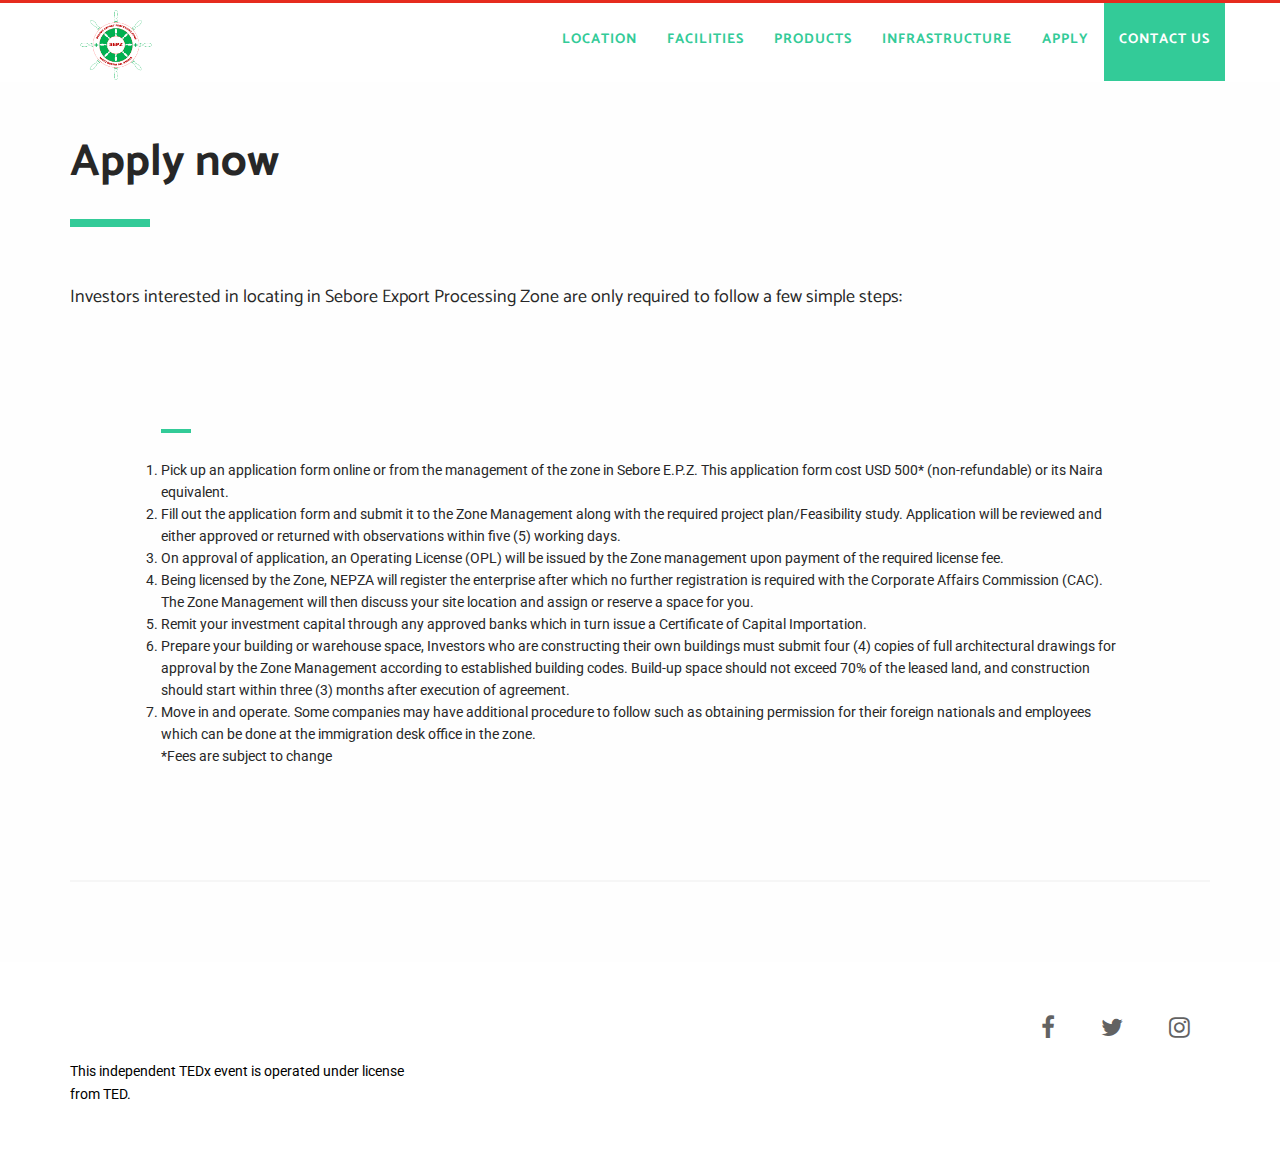
==== commit 04986632: "update" ====
--- a/apply.html
+++ b/apply.html
@@ -114,7 +114,7 @@
           <h2 class="font-family-alt font-weight-700 sm-title-large title-extra-large-2 text-gray-dark-2">
             Apply now
           </h2>
-          <span class="bg-base-color xs-margin-6 xs-no-margin-rl margin-3 no-margin-rl separator-line-extra-thick-long"></span>
+          <span class="bg-green xs-margin-6 xs-no-margin-rl margin-3 no-margin-rl separator-line-extra-thick-long"></span>
         </div>
         <!-- //.col-md-12 -->
       </div>
@@ -129,10 +129,10 @@
         <div class="row">
           <div class="col-sm-12">
             <div class="display-table height-100 no-padding-rl padding-7 width-100">
-              <div class="display-table-cell no-padding-tb padding-8 vertical-align-middle">
-                <span class="display-block font-weight-700 letter-spacing-1 text-large text-uppercase">
+              <div class="display-table-cell no-padding-tb padding-8 vertical-align-middle col-sm-12">
+                <!-- <span class="display-block font-weight-700 letter-spacing-1 text-large text-uppercase">
                   Registration
-                </span>
+                </span> -->
                 <span class="bg-green display-inline-block margin-3 no-margin-bottom no-margin-rl separator-line-thick"></span>
                 <span class="display-block margin-2 no-margin-bottom no-margin-rl text-medium text-gray-dark-2">
                   <ol>
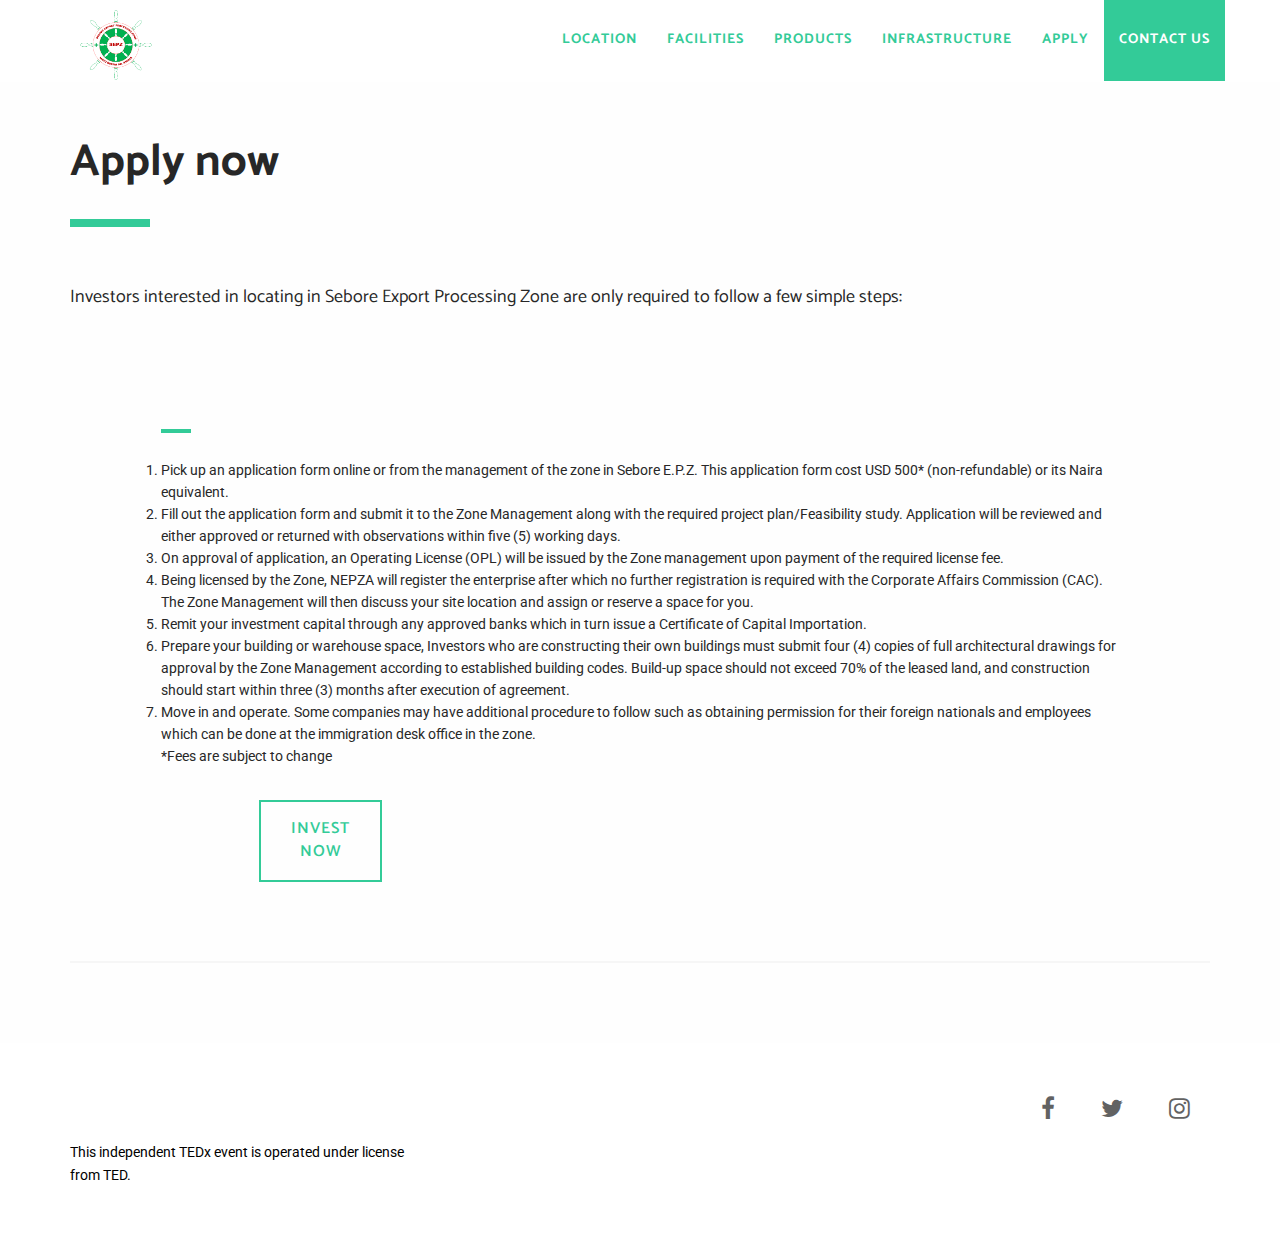
==== commit 16d33cb2: "update" ====
--- a/apply.html
+++ b/apply.html
@@ -148,6 +148,11 @@
                 </span>
                 <br>
 
+                <div id="banner-registration" class="col-sm-4 text-center">
+                  <a href="SEBORE EPZ INVESTORS APPLICATION FORM.pdf" target="_blank" class="btn btn-outline-green sm-btn-medium btn-large no-margin-rl">
+                    <span>Invest<br>Now</span>
+                  </a>
+                </div>
 
               </div>
               <!-- //.display-table-cell -->
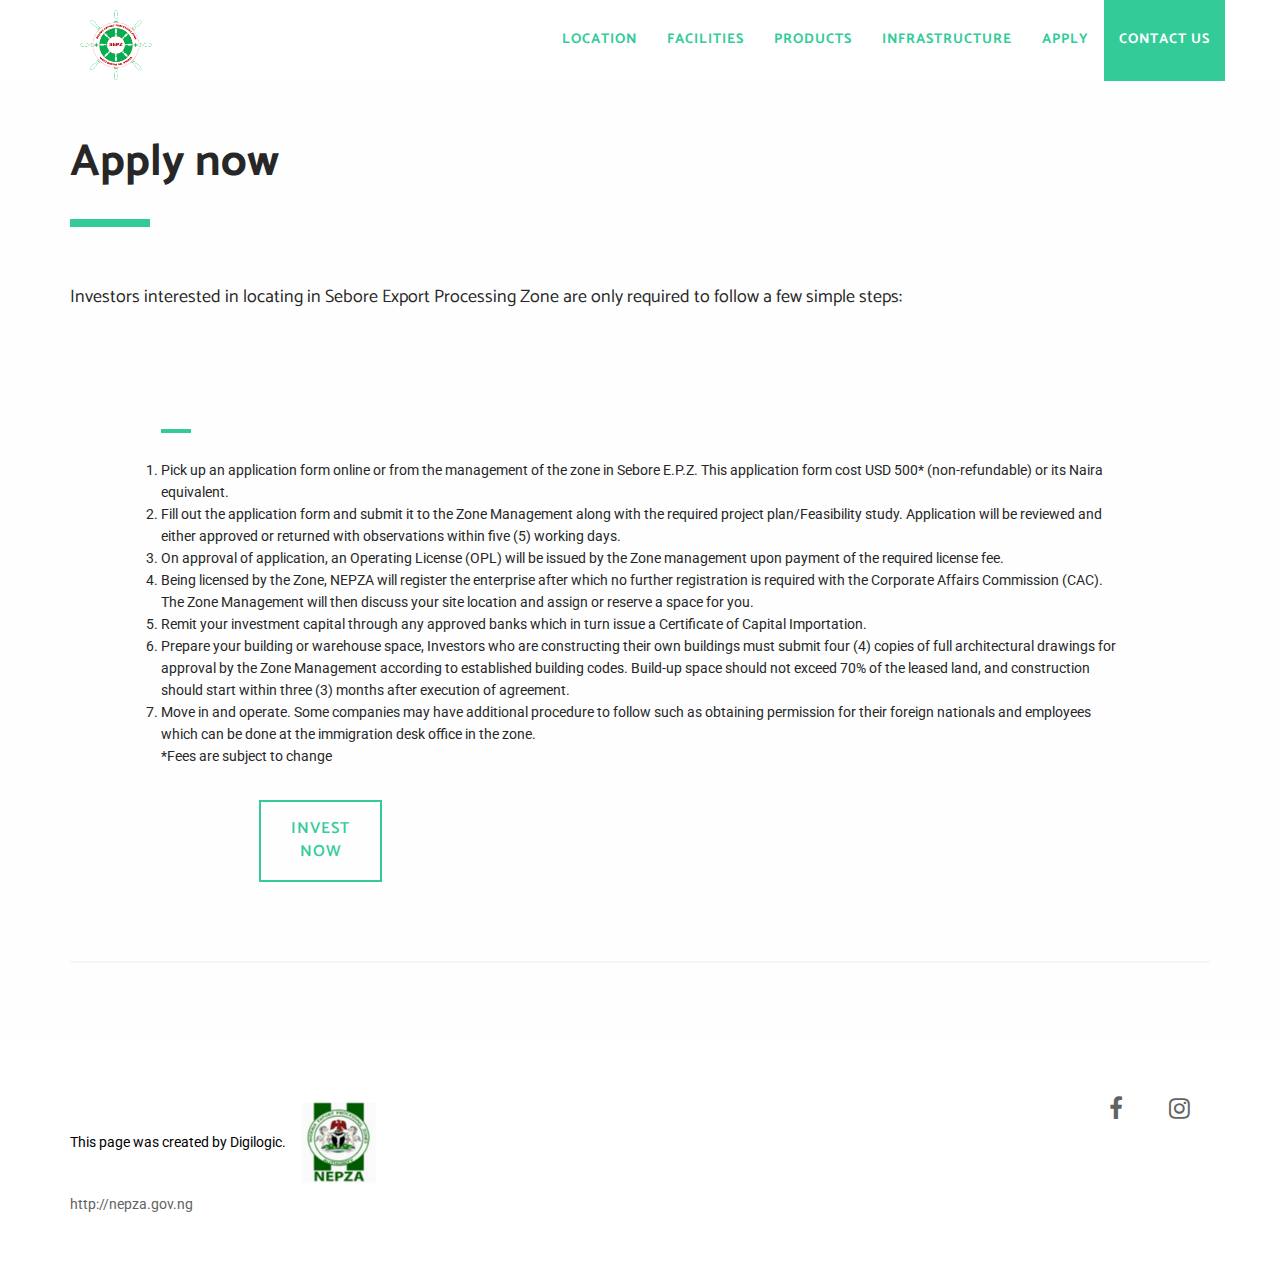
==== commit df639c1f: "update" ====
--- a/apply.html
+++ b/apply.html
@@ -174,22 +174,17 @@
   <!-- //Section - Registration end -->
 
 
-
-
-
-
-
   <!-- Footer Start -->
   <footer class="footer bg-white">
     <div class="container">
       <div class="row">
         <div class="col-sm-4">
-          <div class="footer-logo xs-text-center">
-            <img src="../res/images/logos/murtala.png" alt="">
-          </div>
+
           <!-- //.footer-logo -->
           <p class="disclaimer xs-text-center">
-            This independent TEDx event is operated under license from TED.
+            This page was created by Digilogic.
+            <img src="res/images/nepzalogo.png" height="100px" width="100px">
+            <a href="#">http://nepza.gov.ng</a>
           </p>
           <!-- //.disclaimer -->
         </div>
@@ -198,9 +193,8 @@
         <div class="col-sm-8">
           <div class="footer-social text-right">
             <ul class="list-inline list-unstyled no-margin xs-text-center xs-title-small title-medium">
-              <li><a href="https://facebook.com/TedxMurtalaSquare"><i class="fa fa-facebook"></i></a></li>
-              <li><a href="https://twitter.com/TedxMsquare"><i class="fa fa-twitter"></i></a></li>
-              <li><a href="https://instagram.com/tedxmurtalasquare"><i class="fa fa-instagram"></i></a></li>
+              <li><a href="https://facebook.com/SeboreFarms"><i class="fa fa-facebook"></i></a></li>
+              <li><a href="https://instagram.com/SeboreFarms"><i class="fa fa-instagram"></i></a></li>
             </ul>
           </div>
           <!-- //.footer-social -->
@@ -219,35 +213,38 @@
 
 
   <!-- jQuery -->
-  <script src="../res/js/jquery.min.js"></script>
+  <script src="res/js/jquery.min.js"></script>
 
   <!-- Bootstrap -->
-  <script src="../res/js/bootstrap.min.js"></script>
+  <script src="res/js/bootstrap.min.js"></script>
 
   <!-- Plugins -->
-  <script src="../res/js/pace.min.js"></script>
-  <script src="../res/js/debouncer.min.js"></script>
-  <script src="../res/js/jquery.easing.min.js"></script>
-  <script src="../res/js/jquery.inview.min.js"></script>
-  <script src="../res/js/jquery.matchHeight.js"></script>
-  <script src="../res/js/isotope.pkgd.min.js"></script>
-  <script src="../res/js/imagesloaded.pkgd.min.js"></script>
-  <script src="../res/js/flickity.pkgd.min.js"></script>
-  <script src="../res/js/jquery.magnific-popup.min.js"></script>
-  <script src="../res/js/jquery.validate.min.js"></script>
+  <script src="res/js/pace.min.js"></script>
+  <script src="res/js/debouncer.min.js"></script>
+  <script src="res/js/jquery.easing.min.js"></script>
+  <script src="res/js/jquery.inview.min.js"></script>
+  <script src="res/js/jquery.matchHeight.js"></script>
+  <script src="res/js/isotope.pkgd.min.js"></script>
+  <script src="res/js/imagesloaded.pkgd.min.js"></script>
+  <script src="res/js/flickity.pkgd.min.js"></script>
+  <script src="res/js/jquery.magnific-popup.min.js"></script>
+  <script src="res/js/jquery.validate.min.js"></script>
+
+  <!-- BG slideshow -->
+  <script src="res/js/jquery.flexslider.min.js"></script>
 
   <!-- BG Parallax JS -->
-  <script src="../res/js/TweenMax.min.js"></script>
-  <script src="../res/js/ScrollMagic.min.js"></script>
-  <script src="../res/js/animation.gsap.min.js"></script>
+  <script src="res/js/TweenMax.min.js"></script>
+  <script src="res/js/ScrollMagic.min.js"></script>
+  <script src="res/js/animation.gsap.min.js"></script>
 
   <!-- Theme -->
-  <script src="../res/js/main.js"></script>
+  <script src="res/js/main.js"></script>
 
   <!-- Countdown -->
-  <script src="../res/js/jquery.countdown.min.js"></script>
-  <script src="../res/js/countdown.js"></script>
-
-</body>
-
-</html>
+  <script src="res/js/jquery.countdown.min.js"></script>
+  <script src="res/js/countdown.js"></script>
+
+  </body>
+
+  </html>
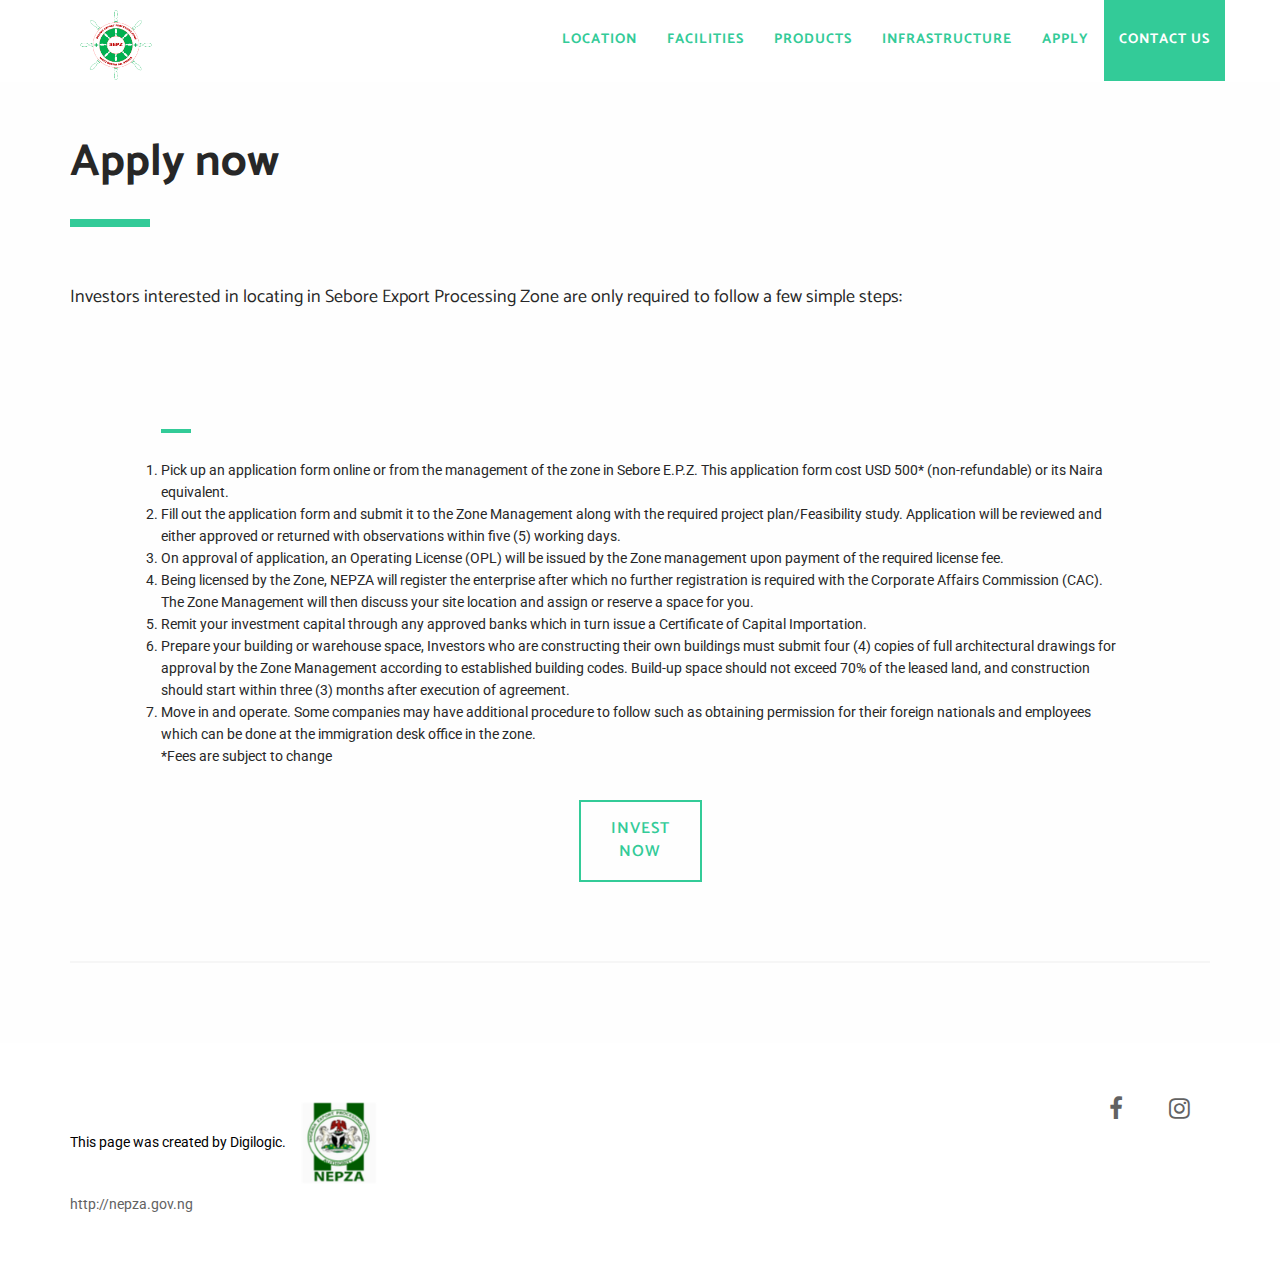
==== commit 76ed084b: "update" ====
--- a/apply.html
+++ b/apply.html
@@ -148,7 +148,7 @@
                 </span>
                 <br>
 
-                <div id="banner-registration" class="col-sm-4 text-center">
+                <div id="banner-registration" class="text-center">
                   <a href="SEBORE EPZ INVESTORS APPLICATION FORM.pdf" target="_blank" class="btn btn-outline-green sm-btn-medium btn-large no-margin-rl">
                     <span>Invest<br>Now</span>
                   </a>
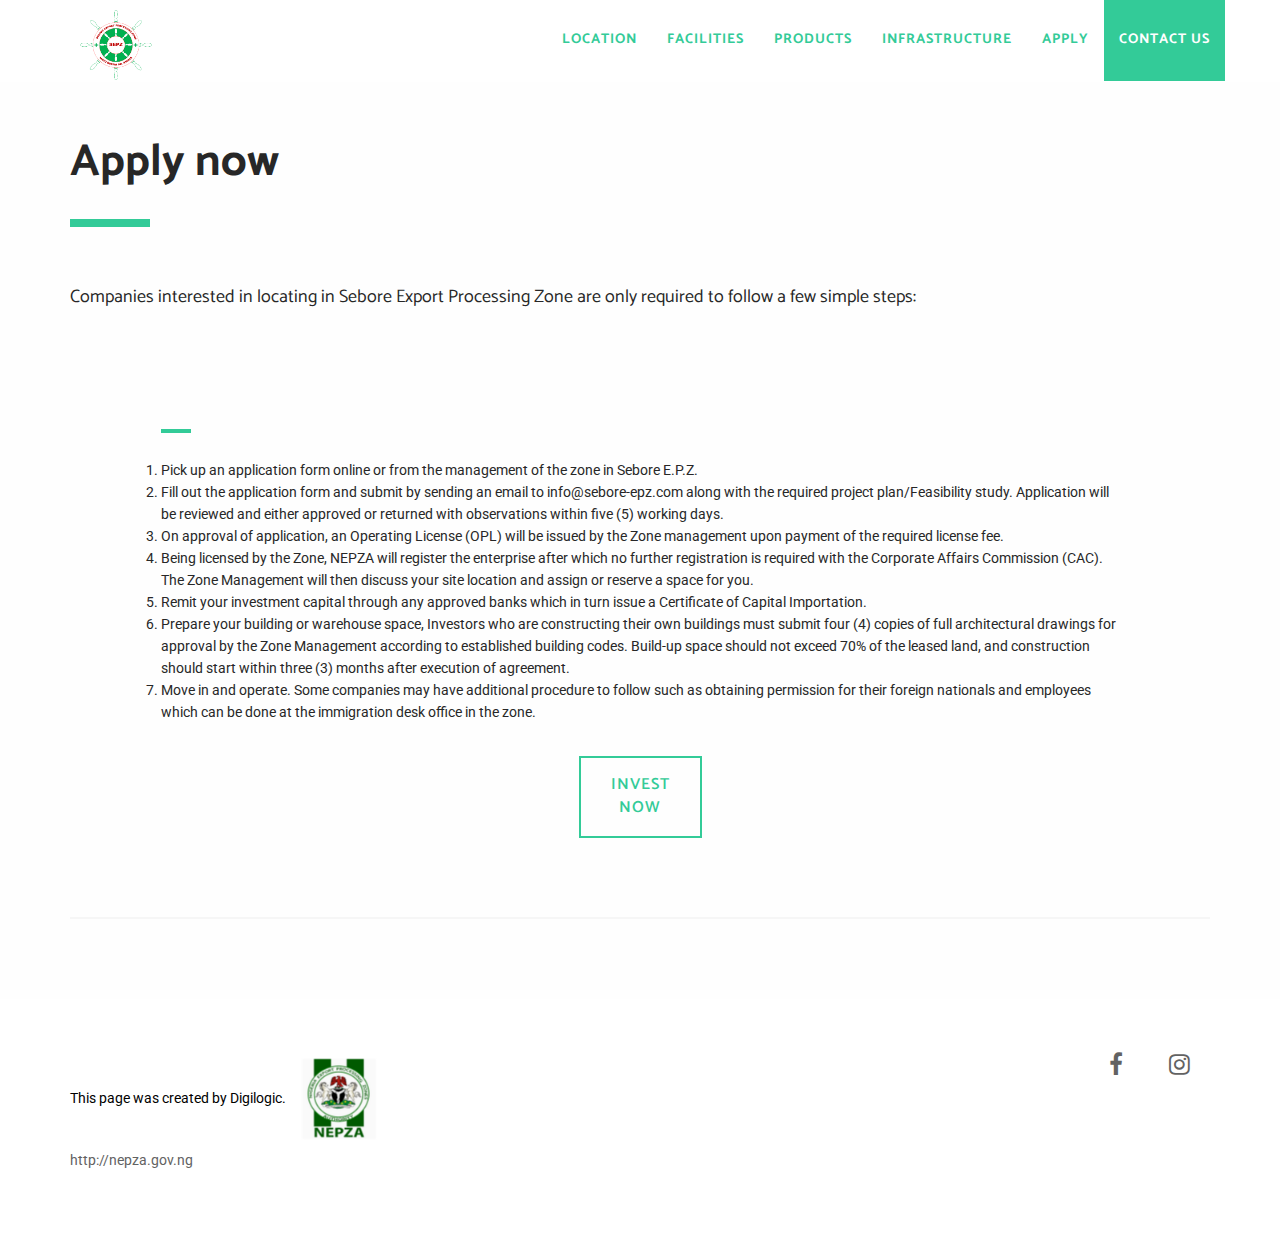
==== commit 4a45341c: "update" ====
--- a/apply.html
+++ b/apply.html
@@ -84,8 +84,7 @@
 
         <div id="navbar" class="navbar-collapse collapse col-lg-9 pull-right bg-white">
           <ul class="nav navbar-nav font-family-alt letter-spacing-1 text-uppercase font-weight-700">
-
-            <li><a href="#venue" class="page-scroll line-height-unset text-green">Location</a></li>
+            <li><a href="index.html#venue" class="page-scroll line-height-unset text-green">Location</a></li>
             <li><a href="facilities.html" class="page-scroll line-height-unset text-green">Facilities</a></li>
             <li><a href="products.html" class="page-scroll line-height-unset text-green">Products</a></li>
             <li><a href="infrastructure.html" class="page-scroll line-height-unset text-green">Infrastructure</a></li>
@@ -122,7 +121,7 @@
 
       <div class="row margin-2 no-margin-rl no-margin-bottom">
         <p class="font-family-alt sm-text-large text-extra-large text-gray-dark-2">
-          Investors interested in locating in Sebore Export Processing Zone are only required to follow a few simple steps:
+          Companies interested in locating in Sebore Export Processing Zone are only required to follow a few simple steps:
 
         </p>
 
@@ -136,14 +135,14 @@
                 <span class="bg-green display-inline-block margin-3 no-margin-bottom no-margin-rl separator-line-thick"></span>
                 <span class="display-block margin-2 no-margin-bottom no-margin-rl text-medium text-gray-dark-2">
                   <ol>
-                    <li>Pick up an application form online or from the management of the zone in Sebore E.P.Z. This application form cost USD 500* (non-refundable) or its Naira equivalent.</li>
-                    <li>Fill out the application form and submit it to the Zone Management along with the required project plan/Feasibility study. Application will be reviewed and either approved or returned with observations within five (5) working days.</li>
+                    <li>Pick up an application form online or from the management of the zone in Sebore E.P.Z.</li>
+                    <li>Fill out the application form and submit by sending an email to info@sebore-epz.com along with the required project plan/Feasibility study. Application will be reviewed and either approved or returned with observations within five (5) working days.</li>
                     <li>On approval of application, an Operating License (OPL) will be issued by the Zone management upon payment of the required license fee.</li>
                     <li>Being licensed by the Zone, NEPZA will register the enterprise after which no further registration is required with the Corporate Affairs Commission (CAC). The Zone Management will then discuss your site location and assign or reserve a space for you.</li>
                     <li>Remit your investment capital through any approved banks which in turn issue a Certificate of Capital Importation.</li>
                     <li>Prepare your building or warehouse space, Investors who are constructing their own buildings must submit four (4) copies of full architectural drawings for approval by the Zone Management according to established building codes. Build-up space should not exceed 70% of the leased land, and construction should start within three (3) months after execution of agreement.</li>
                     <li>Move in and operate. Some companies may have additional procedure to follow such as obtaining permission for their foreign nationals and employees which can be done at the immigration desk office in the zone.</li>
-                    *Fees are subject to change
+
                   </ol>
                 </span>
                 <br>
